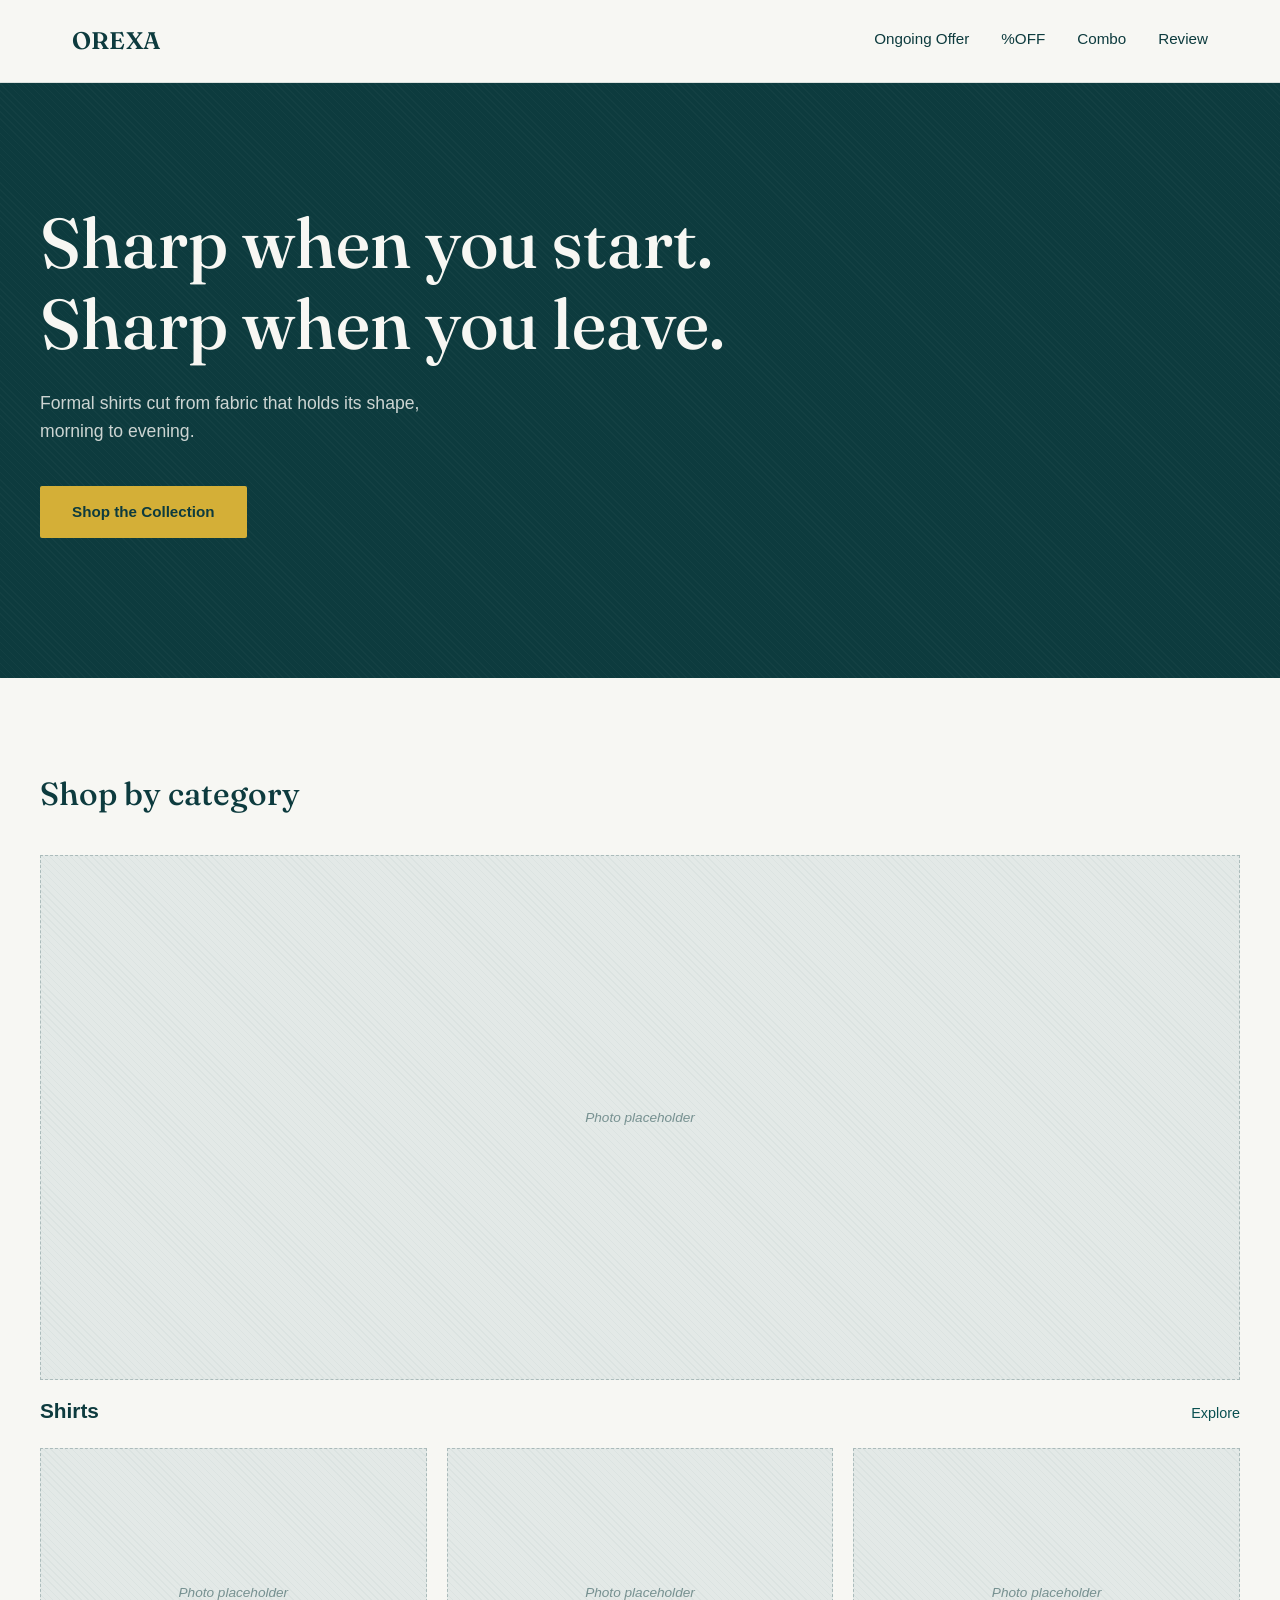
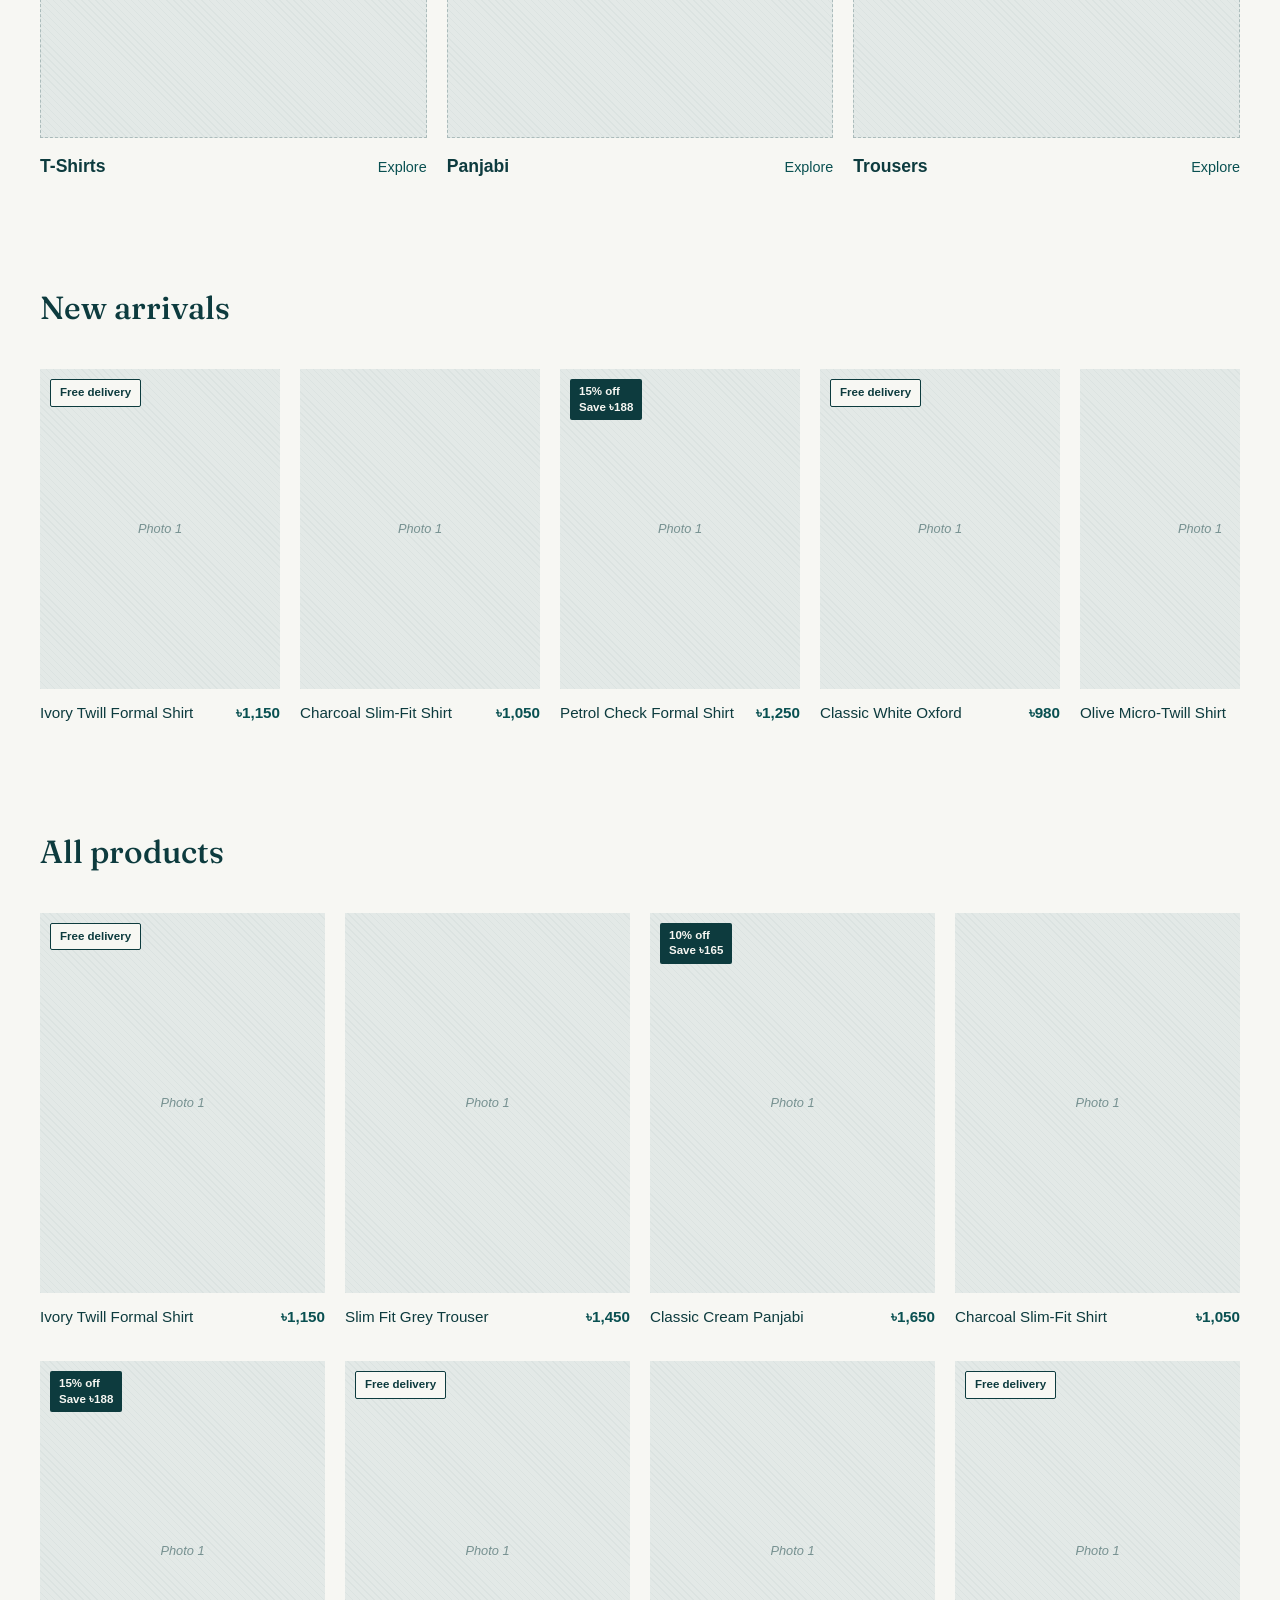
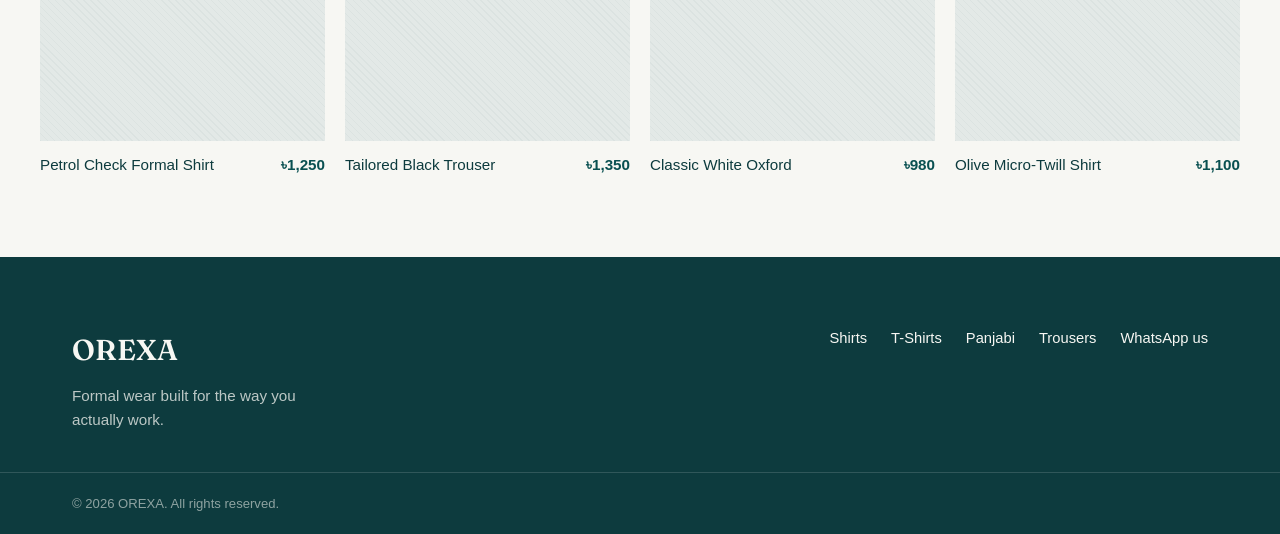
==== index.html @ 0bfaf13d "add offers page and link product cards" ====
<!DOCTYPE html>
<html lang="en">
<head>
  <meta charset="UTF-8" />
  <meta name="viewport" content="width=device-width, initial-scale=1.0" />
  <title>OREXA — Formal Wear</title>

  <!-- Fonts: Fraunces for headlines, Satoshi for everything else -->
  <link rel="preconnect" href="https://fonts.googleapis.com" />
  <link rel="preconnect" href="https://fonts.gstatic.com" crossorigin />
  <link
    href="https://fonts.googleapis.com/css2?family=Fraunces:ital,wght@0,400;0,500;0,600;1,400&display=swap"
    rel="stylesheet"
  />
  <link
    href="https://api.fontshare.com/v2/css?f[]=satoshi@400,500,700&display=swap"
    rel="stylesheet"
  />

  <link rel="stylesheet" href="style.css" />
</head>
<body>

  <header class="site-header">
    <div class="header-inner">
      <a href="/" class="logo">OREXA</a>
      <nav class="main-nav">
        <a href="offers.html">Ongoing Offer</a>
        <a href="#">%OFF</a>
        <a href="#">Combo</a>
        <a href="#">Review</a>
      </nav>
    </div>
  </header>

  <section class="hero">
    <div class="hero-inner">
      <h1>Sharp when you start.<br />Sharp when you leave.</h1>
      <p class="hero-sub">
        Formal shirts cut from fabric that holds its shape, morning to evening.
      </p>
      <a href="#" class="btn-primary">Shop the Collection</a>
    </div>
  </section>

  <section class="categories">
    <div class="categories-inner">
      <h2>Shop by category</h2>

      <a href="#" class="category-feature">
        <div class="category-feature__image">Photo placeholder</div>
        <div class="category-card__info">
          <span class="category-card__name">Shirts</span>
          <span class="category-card__cta">Explore</span>
        </div>
      </a>

      <div class="category-grid">
        <a href="#" class="category-card">
          <div class="category-card__image">Photo placeholder</div>
          <div class="category-card__info">
            <span class="category-card__name">T-Shirts</span>
            <span class="category-card__cta">Explore</span>
          </div>
        </a>

        <a href="#" class="category-card">
          <div class="category-card__image">Photo placeholder</div>
          <div class="category-card__info">
            <span class="category-card__name">Panjabi</span>
            <span class="category-card__cta">Explore</span>
          </div>
        </a>

        <a href="#" class="category-card">
          <div class="category-card__image">Photo placeholder</div>
          <div class="category-card__info">
            <span class="category-card__name">Trousers</span>
            <span class="category-card__cta">Explore</span>
          </div>
        </a>
      </div>
    </div>
  </section>

  <section class="new-arrivals">
    <div class="new-arrivals-inner">
      <h2>New arrivals</h2>

      <div class="new-arrivals__row">
        <a href="product.html" class="product-card">
          <div class="product-card__image-wrap">
            <div class="product-card__image product-card__image--1">Photo 1</div>
            <div class="product-card__image product-card__image--2">Photo 2</div>
            <span class="badge badge--delivery">Free delivery</span>
          </div>
          <div class="product-card__info">
            <span class="product-card__name">Ivory Twill Formal Shirt</span>
            <span class="product-card__price">৳1,150</span>
          </div>
        </a>

        <a href="#" class="product-card">
          <div class="product-card__image-wrap">
            <div class="product-card__image product-card__image--1">Photo 1</div>
            <div class="product-card__image product-card__image--2">Photo 2</div>
          </div>
          <div class="product-card__info">
            <span class="product-card__name">Charcoal Slim-Fit Shirt</span>
            <span class="product-card__price">৳1,050</span>
          </div>
        </a>

        <a href="#" class="product-card">
          <div class="product-card__image-wrap">
            <div class="product-card__image product-card__image--1">Photo 1</div>
            <div class="product-card__image product-card__image--2">Photo 2</div>
            <span class="badge badge--off">15% off<br>Save ৳188</span>
          </div>
          <div class="product-card__info">
            <span class="product-card__name">Petrol Check Formal Shirt</span>
            <span class="product-card__price">৳1,250</span>
          </div>
        </a>

        <a href="#" class="product-card">
          <div class="product-card__image-wrap">
            <div class="product-card__image product-card__image--1">Photo 1</div>
            <div class="product-card__image product-card__image--2">Photo 2</div>
            <span class="badge badge--delivery">Free delivery</span>
          </div>
          <div class="product-card__info">
            <span class="product-card__name">Classic White Oxford</span>
            <span class="product-card__price">৳980</span>
          </div>
        </a>

        <a href="#" class="product-card">
          <div class="product-card__image-wrap">
            <div class="product-card__image product-card__image--1">Photo 1</div>
            <div class="product-card__image product-card__image--2">Photo 2</div>
          </div>
          <div class="product-card__info">
            <span class="product-card__name">Olive Micro-Twill Shirt</span>
            <span class="product-card__price">৳1,100</span>
          </div>
        </a>
      </div>
    </div>
  </section>

  <section class="all-products">
    <div class="all-products-inner">
      <h2>All products</h2>

      <div class="all-products__grid">
        <a href="product.html" class="product-card">
          <div class="product-card__image-wrap">
            <div class="product-card__image product-card__image--1">Photo 1</div>
            <div class="product-card__image product-card__image--2">Photo 2</div>
            <span class="badge badge--delivery">Free delivery</span>
          </div>
          <div class="product-card__info">
            <span class="product-card__name">Ivory Twill Formal Shirt</span>
            <span class="product-card__price">৳1,150</span>
          </div>
        </a>

        <a href="#" class="product-card">
          <div class="product-card__image-wrap">
            <div class="product-card__image product-card__image--1">Photo 1</div>
            <div class="product-card__image product-card__image--2">Photo 2</div>
          </div>
          <div class="product-card__info">
            <span class="product-card__name">Slim Fit Grey Trouser</span>
            <span class="product-card__price">৳1,450</span>
          </div>
        </a>

        <a href="#" class="product-card">
          <div class="product-card__image-wrap">
            <div class="product-card__image product-card__image--1">Photo 1</div>
            <div class="product-card__image product-card__image--2">Photo 2</div>
            <span class="badge badge--off">10% off<br>Save ৳165</span>
          </div>
          <div class="product-card__info">
            <span class="product-card__name">Classic Cream Panjabi</span>
            <span class="product-card__price">৳1,650</span>
          </div>
        </a>

        <a href="#" class="product-card">
          <div class="product-card__image-wrap">
            <div class="product-card__image product-card__image--1">Photo 1</div>
            <div class="product-card__image product-card__image--2">Photo 2</div>
          </div>
          <div class="product-card__info">
            <span class="product-card__name">Charcoal Slim-Fit Shirt</span>
            <span class="product-card__price">৳1,050</span>
          </div>
        </a>

        <a href="#" class="product-card">
          <div class="product-card__image-wrap">
            <div class="product-card__image product-card__image--1">Photo 1</div>
            <div class="product-card__image product-card__image--2">Photo 2</div>
            <span class="badge badge--off">15% off<br>Save ৳188</span>
          </div>
          <div class="product-card__info">
            <span class="product-card__name">Petrol Check Formal Shirt</span>
            <span class="product-card__price">৳1,250</span>
          </div>
        </a>

        <a href="#" class="product-card">
          <div class="product-card__image-wrap">
            <div class="product-card__image product-card__image--1">Photo 1</div>
            <div class="product-card__image product-card__image--2">Photo 2</div>
            <span class="badge badge--delivery">Free delivery</span>
          </div>
          <div class="product-card__info">
            <span class="product-card__name">Tailored Black Trouser</span>
            <span class="product-card__price">৳1,350</span>
          </div>
        </a>

        <a href="#" class="product-card">
          <div class="product-card__image-wrap">
            <div class="product-card__image product-card__image--1">Photo 1</div>
            <div class="product-card__image product-card__image--2">Photo 2</div>
          </div>
          <div class="product-card__info">
            <span class="product-card__name">Classic White Oxford</span>
            <span class="product-card__price">৳980</span>
          </div>
        </a>

        <a href="#" class="product-card">
          <div class="product-card__image-wrap">
            <div class="product-card__image product-card__image--1">Photo 1</div>
            <div class="product-card__image product-card__image--2">Photo 2</div>
            <span class="badge badge--delivery">Free delivery</span>
          </div>
          <div class="product-card__info">
            <span class="product-card__name">Olive Micro-Twill Shirt</span>
            <span class="product-card__price">৳1,100</span>
          </div>
        </a>
      </div>
    </div>
  </section>

  <footer class="site-footer">
    <div class="site-footer-inner">
      <div class="footer-brand">
        <span class="footer-logo">OREXA</span>
        <p class="footer-tagline">Formal wear built for the way you actually work.</p>
      </div>

      <nav class="footer-links">
        <a href="#">Shirts</a>
        <a href="#">T-Shirts</a>
        <a href="#">Panjabi</a>
        <a href="#">Trousers</a>
        <a href="https://wa.me/8801XXXXXXXXX" target="_blank" rel="noopener">WhatsApp us</a>
      </nav>
    </div>

    <div class="footer-bottom">
      <p>&copy; 2026 OREXA. All rights reserved.</p>
    </div>
  </footer>

</body>
</html>
---- style.css ----
/* ---------- Setup ---------- */
* {
  margin: 0;
  padding: 0;
  box-sizing: border-box;
}

:root {
  --petrol: #0D3B3E;       /* main brand color: text, header, structure */
  --active-green: #095051; /* hover / active state for buttons + links */
  --off-white: #F7F7F3;    /* main background */
  --gold: #D4AF37;         /* primary call-to-action color, used sparingly */
}

body {
  font-family: 'Satoshi', -apple-system, 'Segoe UI', Roboto, sans-serif;
  background: var(--off-white);
  color: var(--petrol);
  line-height: 1.6;
  -webkit-font-smoothing: antialiased;
}

a {
  text-decoration: none;
  color: inherit;
}

/* ---------- Header ---------- */
.site-header {
  border-bottom: 1px solid rgba(13, 59, 62, 0.12);
}

.header-inner {
  max-width: 1200px;
  margin: 0 auto;
  display: flex;
  align-items: center;
  justify-content: space-between;
  padding: 22px 32px;
}

.logo {
  font-family: 'Fraunces', Georgia, serif;
  font-size: 1.5rem;
  font-weight: 600;
  letter-spacing: 0.01em;
}

.main-nav {
  display: flex;
  gap: 32px;
}

.main-nav a {
  position: relative;
  font-size: 0.95rem;
  font-weight: 500;
  padding-bottom: 4px;
}

/* thin gold underline that grows in on hover, instead of a color-only change */
.main-nav a::after {
  content: '';
  position: absolute;
  left: 0;
  bottom: 0;
  width: 100%;
  height: 1px;
  background: var(--gold);
  transform: scaleX(0);
  transform-origin: left;
  transition: transform 0.25s ease;
}

.main-nav a:hover::after {
  transform: scaleX(1);
}

/* ---------- Hero ---------- */
.hero {
  position: relative;
  background-color: var(--petrol);
  /* subtle diagonal micro-texture, echoes the "micro twill" fabric weave */
  background-image: repeating-linear-gradient(
    45deg,
    rgba(255, 255, 255, 0.025) 0px,
    rgba(255, 255, 255, 0.025) 1px,
    transparent 1px,
    transparent 5px
  );
  color: var(--off-white);
  padding: 120px 32px 140px;
}

.hero-inner {
  max-width: 1200px;
  margin: 0 auto;
}

.hero h1 {
  font-family: 'Fraunces', Georgia, serif;
  font-weight: 500;
  font-size: clamp(2.5rem, 5.5vw, 4.5rem);
  line-height: 1.15;
  max-width: 16ch;
  margin-bottom: 24px;
}

.hero-sub {
  font-size: 1.1rem;
  max-width: 42ch;
  color: rgba(247, 247, 243, 0.82);
  margin-bottom: 40px;
}

.btn-primary {
  display: inline-block;
  background: var(--gold);
  color: var(--petrol);
  padding: 14px 32px;
  border-radius: 2px;
  font-weight: 600;
  font-size: 0.95rem;
  transition: background 0.2s ease, color 0.2s ease;
}

/* client spec: active/click state turns Active Green */
.btn-primary:hover,
.btn-primary:active {
  background: var(--active-green);
  color: var(--off-white);
}

/* ---------- Categories ---------- */
.categories {
  padding: 90px 32px;
}

.categories-inner {
  max-width: 1200px;
  margin: 0 auto;
}

.categories h2 {
  font-family: 'Fraunces', Georgia, serif;
  font-weight: 500;
  font-size: 2rem;
  margin-bottom: 36px;
}

.category-feature {
  display: block;
  color: var(--petrol);
  margin-bottom: 20px;
}

.category-feature__image {
  aspect-ratio: 16 / 7;
  background-color: #E3E9E7;
  background-image: repeating-linear-gradient(
    45deg,
    rgba(13, 59, 62, 0.035) 0px,
    rgba(13, 59, 62, 0.035) 1px,
    transparent 1px,
    transparent 5px
  );
  border: 1px dashed rgba(13, 59, 62, 0.25);
  display: flex;
  align-items: center;
  justify-content: center;
  color: rgba(13, 59, 62, 0.5);
  font-size: 0.85rem;
  font-style: italic;
  margin-bottom: 14px;
}

.category-grid {
  display: grid;
  grid-template-columns: repeat(3, 1fr);
  gap: 20px;
}

.category-card {
  display: block;
  color: var(--petrol);
}

.category-card__image {
  aspect-ratio: 4 / 3;
  background-color: #E3E9E7;
  background-image: repeating-linear-gradient(
    45deg,
    rgba(13, 59, 62, 0.035) 0px,
    rgba(13, 59, 62, 0.035) 1px,
    transparent 1px,
    transparent 5px
  );
  border: 1px dashed rgba(13, 59, 62, 0.25);
  display: flex;
  align-items: center;
  justify-content: center;
  color: rgba(13, 59, 62, 0.5);
  font-size: 0.85rem;
  font-style: italic;
  margin-bottom: 14px;
}

.category-card__info {
  display: flex;
  align-items: baseline;
  justify-content: space-between;
  gap: 12px;
}

.category-card__name {
  font-size: 1.1rem;
  font-weight: 600;
}

.category-feature .category-card__name {
  font-size: 1.3rem;
}

.category-card__cta {
  position: relative;
  font-size: 0.9rem;
  color: var(--active-green);
  padding-bottom: 3px;
  white-space: nowrap;
}

.category-card__cta::after {
  content: '';
  position: absolute;
  left: 0;
  bottom: 0;
  width: 100%;
  height: 1px;
  background: var(--gold);
  transform: scaleX(0);
  transform-origin: left;
  transition: transform 0.25s ease;
}

.category-card:hover .category-card__cta::after,
.category-feature:hover .category-card__cta::after {
  transform: scaleX(1);
}

/* ---------- Product cards (shared by New Arrivals + All Products) ---------- */
.product-card {
  display: block;
  color: var(--petrol);
}

.product-card__image-wrap {
  position: relative;
  aspect-ratio: 3 / 4;
  overflow: hidden;
  margin-bottom: 12px;
}

.product-card__image {
  position: absolute;
  inset: 0;
  background-color: #E3E9E7;
  background-image: repeating-linear-gradient(
    45deg,
    rgba(13, 59, 62, 0.035) 0px,
    rgba(13, 59, 62, 0.035) 1px,
    transparent 1px,
    transparent 5px
  );
  display: flex;
  align-items: center;
  justify-content: center;
  color: rgba(13, 59, 62, 0.5);
  font-size: 0.8rem;
  font-style: italic;
  transition: opacity 0.35s ease, transform 0.35s ease;
}

/* 2nd image starts invisible; swaps in on hover along with a slight zoom */
.product-card__image--2 {
  opacity: 0;
}

.product-card:hover .product-card__image--1 {
  opacity: 0;
}

.product-card:hover .product-card__image--2 {
  opacity: 1;
}

.product-card:hover .product-card__image {
  transform: scale(1.04);
}

.badge {
  position: absolute;
  top: 10px;
  left: 10px;
  z-index: 2;
  font-size: 0.72rem;
  font-weight: 600;
  line-height: 1.35;
  padding: 5px 9px;
  border-radius: 2px;
}

/* free delivery: quiet outline, not gold — gold stays reserved for the main CTA */
.badge--delivery {
  background: var(--off-white);
  border: 1px solid var(--petrol);
  color: var(--petrol);
}

.badge--off {
  background: var(--petrol);
  color: var(--off-white);
}

.product-card__info {
  display: flex;
  align-items: baseline;
  justify-content: space-between;
  gap: 10px;
}

.product-card__name {
  font-size: 0.95rem;
  font-weight: 500;
}

.product-card__price {
  font-size: 0.95rem;
  font-weight: 600;
  color: var(--active-green);
  white-space: nowrap;
}

/* ---------- New Arrivals + All Products ---------- */
.new-arrivals,
.all-products {
  padding: 10px 32px 80px;
}

.new-arrivals-inner,
.all-products-inner {
  max-width: 1200px;
  margin: 0 auto;
}

.new-arrivals h2,
.all-products h2 {
  font-family: 'Fraunces', Georgia, serif;
  font-weight: 500;
  font-size: 2rem;
  margin-bottom: 36px;
}

/* "shown in one line": a horizontally-scrolling row instead of wrapping */
.new-arrivals__row {
  display: flex;
  gap: 20px;
  overflow-x: auto;
  scroll-snap-type: x mandatory;
  padding-bottom: 10px;
}

.new-arrivals__row .product-card {
  flex: 0 0 240px;
  scroll-snap-align: start;
}

.all-products__grid {
  display: grid;
  grid-template-columns: repeat(4, 1fr);
  gap: 32px 20px;
}

/* ---------- Footer ---------- */
.site-footer {
  background: var(--petrol);
  color: var(--off-white);
}

.site-footer-inner {
  max-width: 1200px;
  margin: 0 auto;
  padding: 70px 32px 40px;
  display: flex;
  flex-wrap: wrap;
  justify-content: space-between;
  align-items: flex-start;
  gap: 32px;
}

.footer-logo {
  font-family: 'Fraunces', Georgia, serif;
  font-size: 1.8rem;
  font-weight: 600;
  letter-spacing: 0.01em;
}

.footer-tagline {
  margin-top: 10px;
  max-width: 32ch;
  font-size: 0.95rem;
  color: rgba(247, 247, 243, 0.75);
}

.footer-links {
  display: flex;
  flex-wrap: wrap;
  gap: 24px;
}

.footer-links a {
  position: relative;
  font-size: 0.92rem;
  padding-bottom: 4px;
}

.footer-links a::after {
  content: '';
  position: absolute;
  left: 0;
  bottom: 0;
  width: 100%;
  height: 1px;
  background: var(--gold);
  transform: scaleX(0);
  transform-origin: left;
  transition: transform 0.25s ease;
}

.footer-links a:hover::after {
  transform: scaleX(1);
}

.footer-bottom {
  border-top: 1px solid rgba(247, 247, 243, 0.15);
}

.footer-bottom p {
  max-width: 1200px;
  margin: 0 auto;
  padding: 20px 32px;
  font-size: 0.82rem;
  color: rgba(247, 247, 243, 0.55);
}

/* ---------- Product page ---------- */
.product-page {
  padding: 40px 32px 100px;
}

.product-page-inner {
  max-width: 1200px;
  margin: 0 auto;
}

.back-link {
  display: inline-block;
  margin-bottom: 28px;
  font-size: 0.9rem;
  color: var(--active-green);
}

.product-layout {
  display: grid;
  grid-template-columns: 1.1fr 1fr;
  gap: 56px;
  align-items: start;
}

.product-gallery {
  position: sticky;
  top: 24px;
}

/* Gallery */
.product-gallery__main {
  position: relative;
  aspect-ratio: 3 / 4;
  overflow: hidden;
}

.product-gallery__image {
  position: absolute;
  inset: 0;
  background-color: #E3E9E7;
  background-image: repeating-linear-gradient(
    45deg,
    rgba(13, 59, 62, 0.035) 0px,
    rgba(13, 59, 62, 0.035) 1px,
    transparent 1px,
    transparent 5px
  );
  display: flex;
  align-items: center;
  justify-content: center;
  color: rgba(13, 59, 62, 0.5);
  font-style: italic;
  font-size: 0.85rem;
  opacity: 0;
  transition: opacity 0.3s ease;
}

.product-gallery__image.active {
  opacity: 1;
}

.product-gallery__thumbs {
  display: flex;
  gap: 10px;
  margin-top: 14px;
}

.thumb {
  width: 56px;
  height: 56px;
  border: 1px solid rgba(13, 59, 62, 0.25);
  background: #E3E9E7;
  color: var(--petrol);
  font-family: 'Satoshi', sans-serif;
  cursor: pointer;
  transition: border-color 0.2s ease;
}

.thumb.active {
  border-color: var(--petrol);
  border-width: 2px;
}

/* Info column */
.product-info h1 {
  font-family: 'Fraunces', Georgia, serif;
  font-weight: 500;
  font-size: 2rem;
  margin-bottom: 10px;
}

.product-info__price {
  font-size: 1.3rem;
  font-weight: 600;
  color: var(--active-green);
  margin-bottom: 20px;
}

.product-info__desc {
  max-width: 50ch;
  margin-bottom: 28px;
  color: rgba(13, 59, 62, 0.85);
}

.size-selector {
  margin-bottom: 24px;
}

.size-selector__label {
  display: block;
  font-size: 0.9rem;
  font-weight: 600;
  margin-bottom: 10px;
}

.size-selector__options {
  display: flex;
  gap: 8px;
}

.size-option {
  width: 44px;
  height: 44px;
  border: 1px solid rgba(13, 59, 62, 0.3);
  background: transparent;
  color: var(--petrol);
  font-family: 'Satoshi', sans-serif;
  font-weight: 500;
  cursor: pointer;
  border-radius: 2px;
  transition: background 0.2s ease, color 0.2s ease;
}

.size-option.active {
  background: var(--petrol);
  border-color: var(--petrol);
  color: var(--off-white);
}

.btn-whatsapp {
  display: block;
  width: 100%;
  text-align: center;
  margin-bottom: 44px;
  border: none;
  cursor: pointer;
}

.size-chart,
.product-features {
  margin-bottom: 36px;
}

.size-chart h2 {
  font-family: 'Fraunces', Georgia, serif;
  font-weight: 500;
  font-size: 1.2rem;
  margin-bottom: 16px;
}

.product-features {
  border-top: 1px solid rgba(13, 59, 62, 0.12);
  padding-top: 20px;
}

.product-features summary {
  font-family: 'Fraunces', Georgia, serif;
  font-weight: 500;
  font-size: 1.2rem;
  cursor: pointer;
  list-style: none;
  display: flex;
  align-items: center;
  justify-content: space-between;
}

/* hide the default browser-drawn triangle marker */
.product-features summary::-webkit-details-marker {
  display: none;
}

/* our own +/- indicator instead, swaps based on the open/closed state */
.product-features summary::after {
  content: '+';
  font-size: 1.3rem;
  font-weight: 400;
  color: var(--active-green);
}

.product-features[open] summary::after {
  content: '\2212';
}

.product-features ul {
  list-style: none;
  margin-top: 16px;
}

/* ---------- Offers page ---------- */
.offers-page {
  padding: 50px 32px 100px;
}

.offers-page-inner {
  max-width: 760px;
  margin: 0 auto;
}

.offers-page h1 {
  font-family: 'Fraunces', Georgia, serif;
  font-weight: 500;
  font-size: 2.2rem;
  margin-top: 24px;
  margin-bottom: 12px;
}

.offers-page__intro {
  color: rgba(13, 59, 62, 0.75);
  margin-bottom: 48px;
  max-width: 60ch;
}

.offer-card {
  padding: 36px 0;
  border-top: 1px solid rgba(13, 59, 62, 0.15);
}

.offer-card:last-child {
  border-bottom: 1px solid rgba(13, 59, 62, 0.15);
}

.offer-card h2 {
  font-family: 'Fraunces', Georgia, serif;
  font-weight: 500;
  font-size: 1.4rem;
  margin-bottom: 6px;
}

.offer-card__tag {
  color: var(--active-green);
  font-weight: 600;
  font-size: 0.9rem;
  margin-bottom: 14px;
}

.offer-card > p:not(.offer-card__tag) {
  max-width: 60ch;
  margin-bottom: 20px;
  color: rgba(13, 59, 62, 0.85);
}

.offer-card__terms-label {
  display: block;
  font-weight: 600;
  font-size: 0.85rem;
  margin-bottom: 10px;
}

.offer-card__terms ul {
  list-style: none;
}

.offer-card__terms li {
  position: relative;
  padding-left: 16px;
  margin-bottom: 8px;
  font-size: 0.88rem;
  color: rgba(13, 59, 62, 0.7);
}

.offer-card__terms li::before {
  content: '';
  position: absolute;
  left: 0;
  top: 0.55em;
  width: 5px;
  height: 5px;
  border-radius: 50%;
  background: var(--gold);
}

.size-chart table {
  width: 100%;
  border-collapse: collapse;
  font-size: 0.9rem;
}

.size-chart th,
.size-chart td {
  text-align: left;
  padding: 8px 10px;
  border-bottom: 1px solid rgba(13, 59, 62, 0.12);
}

.size-chart__note {
  margin-top: 10px;
  font-size: 0.8rem;
  color: rgba(13, 59, 62, 0.6);
}

.product-features ul {
  list-style: none;
  display: flex;
  flex-direction: column;
  gap: 12px;
}

.product-features li {
  position: relative;
  padding-left: 18px;
  font-size: 0.92rem;
  color: rgba(13, 59, 62, 0.9);
}

.product-features li::before {
  content: '';
  position: absolute;
  left: 0;
  top: 0.55em;
  width: 6px;
  height: 6px;
  border-radius: 50%;
  background: var(--active-green);
}

/* ---------- Mobile ---------- */
@media (max-width: 640px) {
  .header-inner {
    flex-direction: column;
    align-items: flex-start;
    gap: 16px;
    padding: 20px 24px;
  }

  .main-nav {
    gap: 18px;
    flex-wrap: wrap;
  }

  .hero {
    padding: 70px 24px 90px;
  }

  .category-grid {
    grid-template-columns: 1fr;
  }

  .category-feature__image {
    aspect-ratio: 4 / 3;
  }

  .all-products__grid {
    grid-template-columns: repeat(2, 1fr);
  }

  .new-arrivals,
  .all-products {
    padding-left: 24px;
    padding-right: 24px;
  }

  .site-footer-inner {
    flex-direction: column;
    padding: 50px 24px 30px;
  }

  .footer-bottom p {
    padding: 16px 24px;
  }

  .product-layout {
    grid-template-columns: 1fr;
    gap: 32px;
  }

  .product-gallery {
    position: static;
  }
}

/* respect users who've asked for less motion */
@media (prefers-reduced-motion: reduce) {
  * {
    transition: none !important;
  }
}
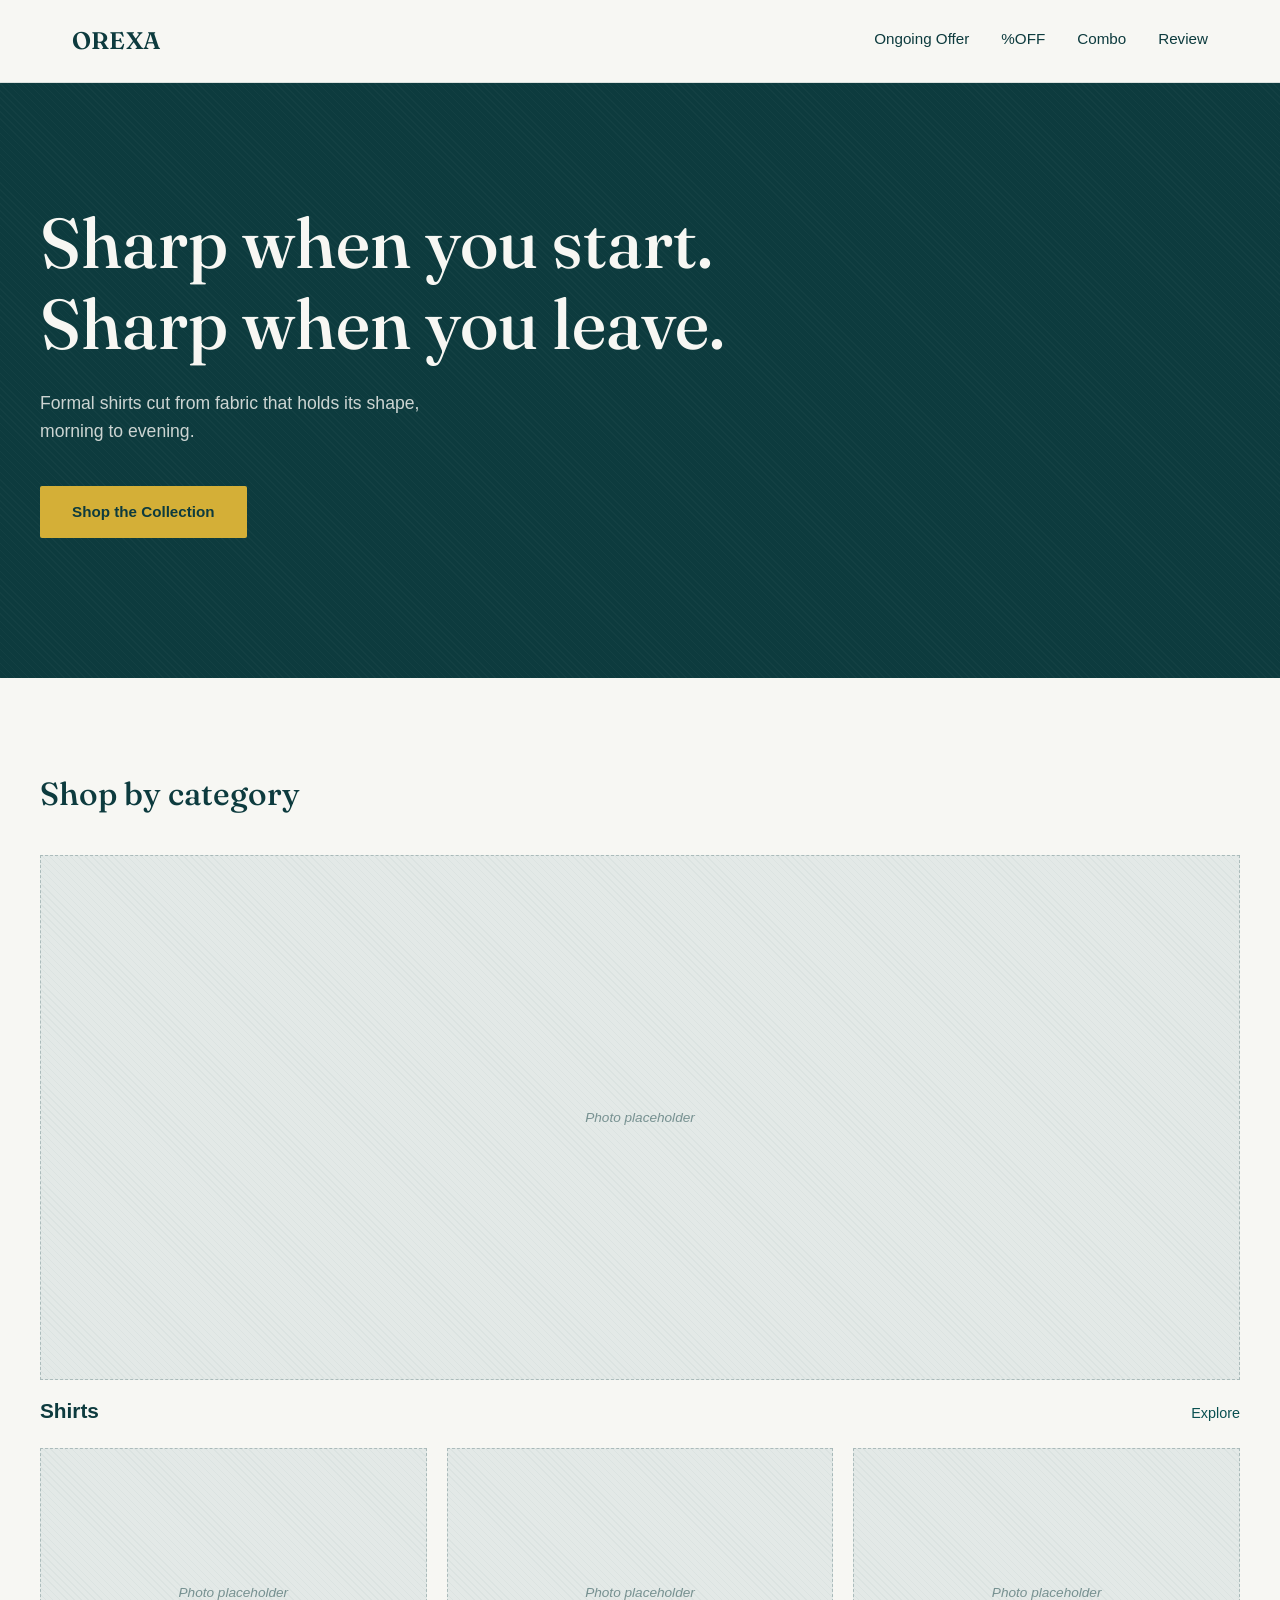
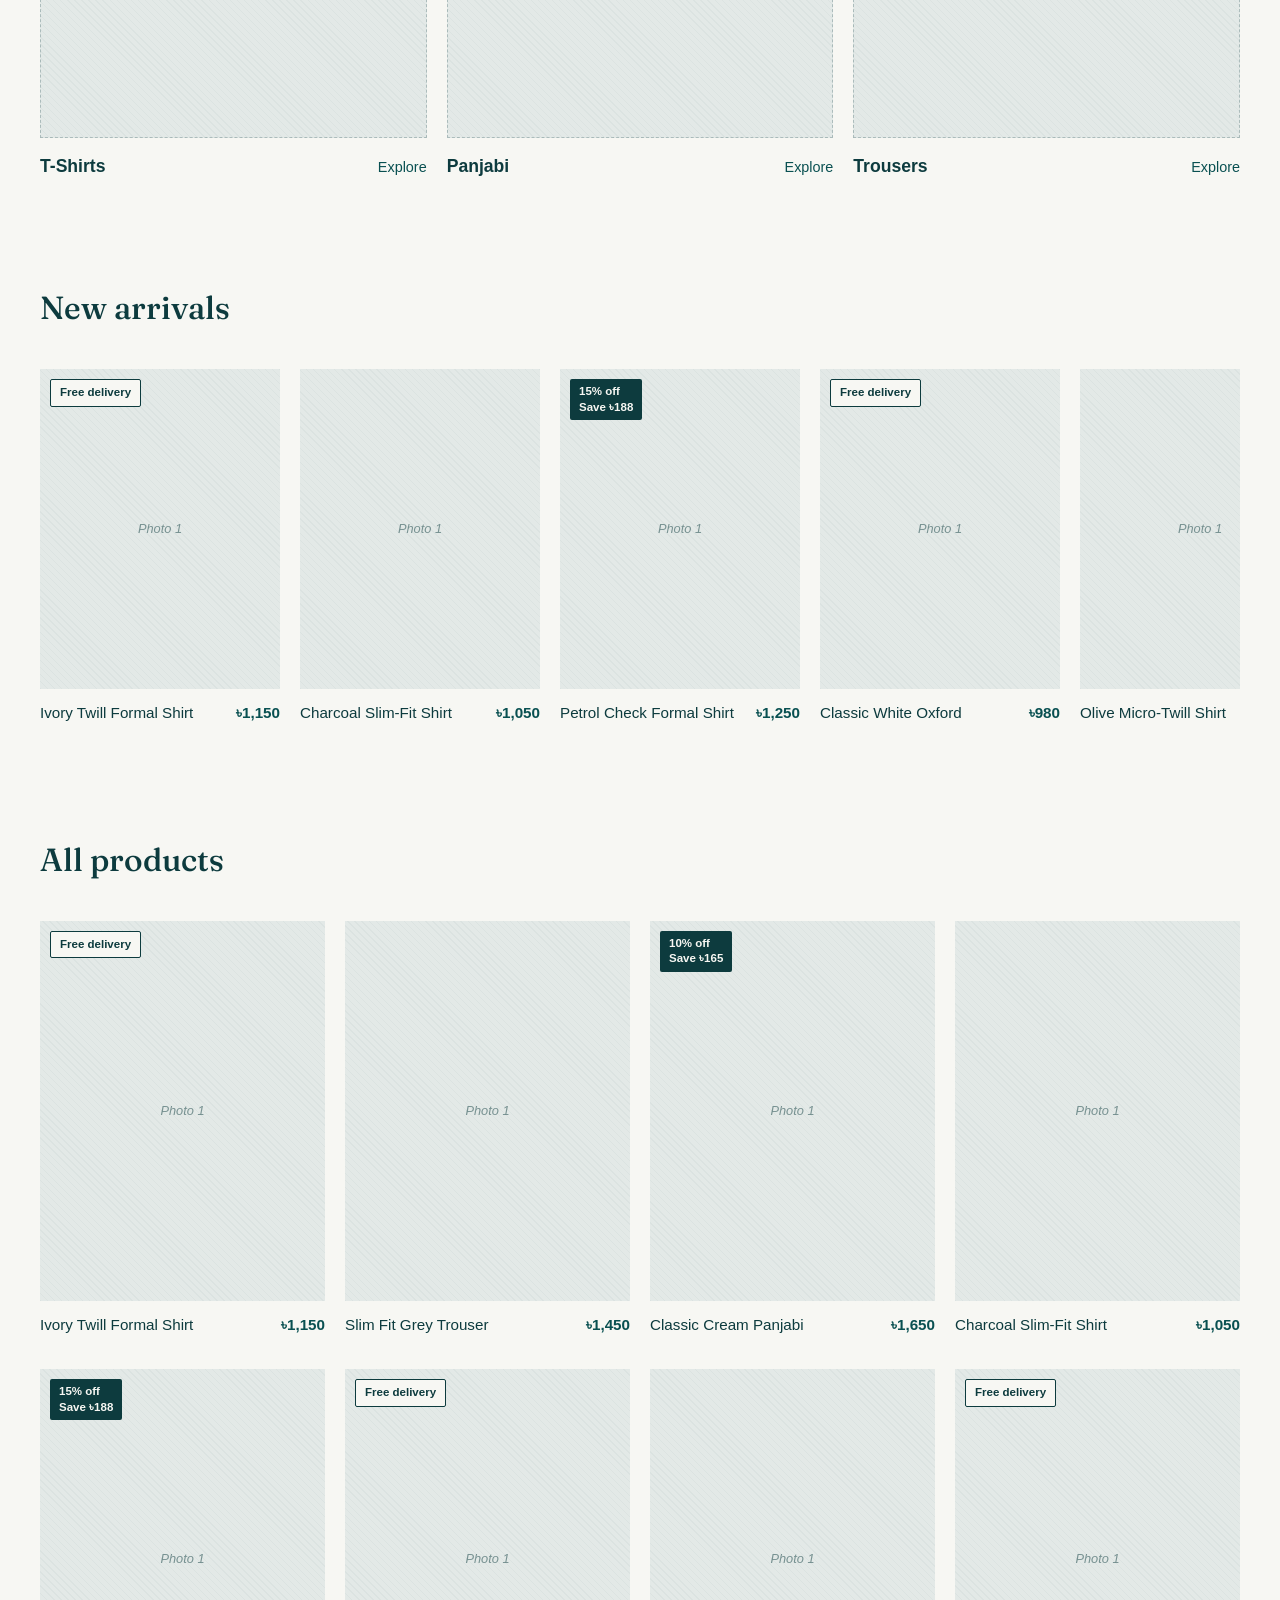
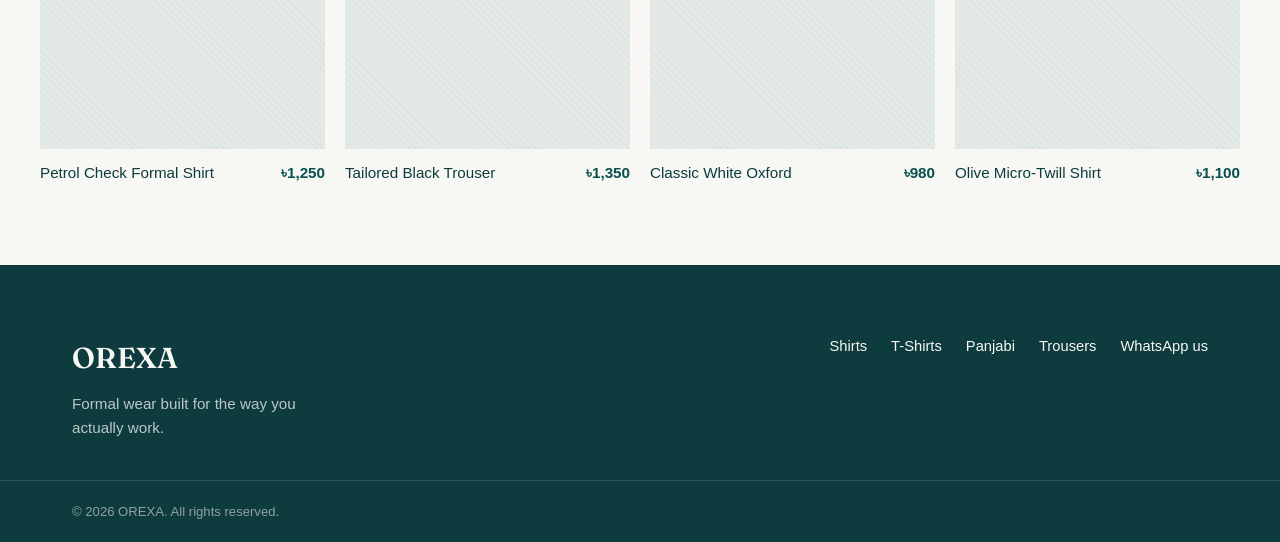
==== commit 8eab0b57: "add discounts and combo pages, wire up all nav links" ====
--- a/index.html
+++ b/index.html
@@ -26,9 +26,9 @@
       <a href="/" class="logo">OREXA</a>
       <nav class="main-nav">
         <a href="offers.html">Ongoing Offer</a>
-        <a href="#">%OFF</a>
-        <a href="#">Combo</a>
-        <a href="#">Review</a>
+        <a href="discounts.html">%OFF</a>
+        <a href="combo.html">Combo</a>
+        <a href="reviews.html">Review</a>
       </nav>
     </div>
   </header>
--- a/style.css
+++ b/style.css
@@ -366,7 +366,27 @@
   gap: 20px;
   overflow-x: auto;
   scroll-snap-type: x mandatory;
-  padding-bottom: 10px;
+  padding-bottom: 18px;
+  scrollbar-width: thin; /* Firefox */
+  scrollbar-color: rgba(13, 59, 62, 0.3) transparent; /* Firefox */
+}
+
+/* Chrome / Edge / Safari: fixed-size scrollbar, only the colour changes on hover */
+.new-arrivals__row::-webkit-scrollbar {
+  height: 4px;
+}
+
+.new-arrivals__row::-webkit-scrollbar-track {
+  background: transparent;
+}
+
+.new-arrivals__row::-webkit-scrollbar-thumb {
+  background: rgba(13, 59, 62, 0.25);
+  border-radius: 2px;
+}
+
+.new-arrivals__row::-webkit-scrollbar-thumb:hover {
+  background: rgba(13, 59, 62, 0.45);
 }
 
 .new-arrivals__row .product-card {
@@ -378,6 +398,120 @@
   display: grid;
   grid-template-columns: repeat(4, 1fr);
   gap: 32px 20px;
+}
+
+.all-products h1 {
+  font-family: 'Fraunces', Georgia, serif;
+  font-weight: 500;
+  font-size: 2.2rem;
+  margin-top: 24px;
+  margin-bottom: 28px;
+}
+
+/* ---------- Combo page ---------- */
+.combo-page {
+  padding: 50px 32px 100px;
+}
+
+.combo-page-inner {
+  max-width: 900px;
+  margin: 0 auto;
+}
+
+.combo-page h1 {
+  font-family: 'Fraunces', Georgia, serif;
+  font-weight: 500;
+  font-size: 2.2rem;
+  margin-top: 24px;
+  margin-bottom: 12px;
+}
+
+.combo-page__intro {
+  color: rgba(13, 59, 62, 0.75);
+  margin-bottom: 40px;
+}
+
+.combo-card {
+  display: flex;
+  align-items: center;
+  gap: 32px;
+  padding: 32px 0;
+  border-top: 1px solid rgba(13, 59, 62, 0.15);
+}
+
+.combo-card:last-child {
+  border-bottom: 1px solid rgba(13, 59, 62, 0.15);
+}
+
+.combo-card__images {
+  display: flex;
+  align-items: center;
+  gap: 12px;
+  flex: 0 0 auto;
+}
+
+.combo-card__image {
+  width: 110px;
+  aspect-ratio: 3 / 4;
+  background-color: #E3E9E7;
+  background-image: repeating-linear-gradient(
+    45deg,
+    rgba(13, 59, 62, 0.035) 0px,
+    rgba(13, 59, 62, 0.035) 1px,
+    transparent 1px,
+    transparent 5px
+  );
+  border: 1px dashed rgba(13, 59, 62, 0.25);
+  display: flex;
+  align-items: center;
+  justify-content: center;
+  font-size: 0.7rem;
+  font-style: italic;
+  color: rgba(13, 59, 62, 0.5);
+  text-align: center;
+}
+
+.combo-card__plus {
+  font-family: 'Fraunces', Georgia, serif;
+  font-size: 1.4rem;
+  color: var(--active-green);
+}
+
+.combo-card__info {
+  flex: 1;
+}
+
+.combo-card__items {
+  font-weight: 500;
+  margin-bottom: 10px;
+}
+
+.combo-card__pricing {
+  display: flex;
+  align-items: baseline;
+  gap: 10px;
+  margin-bottom: 8px;
+}
+
+.combo-card__original {
+  text-decoration: line-through;
+  color: rgba(13, 59, 62, 0.45);
+  font-size: 0.9rem;
+}
+
+.combo-card__combo-price {
+  font-weight: 600;
+  font-size: 1.15rem;
+  color: var(--active-green);
+}
+
+.combo-card__savings {
+  display: inline-block;
+  font-size: 0.8rem;
+  color: var(--petrol);
+  background: rgba(212, 175, 55, 0.18);
+  padding: 3px 9px;
+  border-radius: 2px;
 }
 
 /* ---------- Footer ---------- */
@@ -733,6 +867,164 @@
   background: var(--gold);
 }
 
+/* ---------- Reviews page ---------- */
+.reviews-page {
+  padding: 50px 32px 100px;
+}
+
+.reviews-page-inner {
+  max-width: 1200px;
+  margin: 0 auto;
+}
+
+.reviews-page h1 {
+  font-family: 'Fraunces', Georgia, serif;
+  font-weight: 500;
+  font-size: 2.2rem;
+  margin-top: 24px;
+  margin-bottom: 12px;
+}
+
+.reviews-page__intro {
+  color: rgba(13, 59, 62, 0.75);
+  margin-bottom: 40px;
+}
+
+.reviews-grid {
+  display: grid;
+  grid-template-columns: repeat(4, 1fr);
+  gap: 20px;
+}
+
+.review-shot {
+  aspect-ratio: 3 / 4;
+  background-color: #E3E9E7;
+  background-image: repeating-linear-gradient(
+    45deg,
+    rgba(13, 59, 62, 0.035) 0px,
+    rgba(13, 59, 62, 0.035) 1px,
+    transparent 1px,
+    transparent 5px
+  );
+  border: 1px dashed rgba(13, 59, 62, 0.25);
+  display: flex;
+  align-items: center;
+  justify-content: center;
+  color: rgba(13, 59, 62, 0.5);
+  font-size: 0.85rem;
+  font-style: italic;
+  /* when a real <img> goes inside instead of placeholder text,
+     add object-fit: cover; width: 100%; height: 100%; to it
+     so screenshots of any shape fill this box cleanly */
+}
+
+/* ---------- Profile mockup page ---------- */
+.profile-page {
+  padding: 50px 32px 100px;
+}
+
+.profile-page-inner {
+  max-width: 700px;
+  margin: 0 auto;
+}
+
+.mockup-note {
+  background: rgba(212, 175, 55, 0.12);
+  border: 1px dashed rgba(212, 175, 55, 0.55);
+  padding: 14px 18px;
+  font-size: 0.85rem;
+  line-height: 1.5;
+  color: rgba(13, 59, 62, 0.85);
+  margin: 24px 0 36px;
+}
+
+.profile-page h1 {
+  font-family: 'Fraunces', Georgia, serif;
+  font-weight: 500;
+  font-size: 2.2rem;
+  margin-bottom: 6px;
+}
+
+.profile-page__customer {
+  color: rgba(13, 59, 62, 0.6);
+  font-size: 0.95rem;
+  margin-bottom: 32px;
+}
+
+.credit-panel {
+  background: var(--petrol);
+  color: var(--off-white);
+  padding: 48px 40px;
+  margin-bottom: 48px;
+}
+
+.credit-panel__label {
+  display: block;
+  font-size: 0.9rem;
+  color: rgba(247, 247, 243, 0.75);
+  margin-bottom: 8px;
+}
+
+.credit-panel__amount {
+  display: block;
+  font-family: 'Fraunces', Georgia, serif;
+  font-weight: 500;
+  font-size: 3rem;
+  margin-bottom: 20px;
+}
+
+.credit-panel__note {
+  max-width: 50ch;
+  font-size: 0.92rem;
+  color: rgba(247, 247, 243, 0.8);
+  margin-bottom: 24px;
+}
+
+.credit-panel .btn-whatsapp {
+  display: inline-block;
+  width: auto;
+}
+
+.credit-history {
+  margin-bottom: 60px;
+}
+
+.credit-history h2 {
+  font-family: 'Fraunces', Georgia, serif;
+  font-weight: 500;
+  font-size: 1.3rem;
+  margin-bottom: 20px;
+}
+
+.credit-history__list {
+  list-style: none;
+}
+
+.credit-history__list li {
+  display: flex;
+  align-items: baseline;
+  justify-content: space-between;
+  gap: 16px;
+  padding: 14px 0;
+  border-bottom: 1px solid rgba(13, 59, 62, 0.12);
+  font-size: 0.92rem;
+}
+
+.credit-history__date {
+  color: rgba(13, 59, 62, 0.6);
+  flex: 0 0 110px;
+}
+
+.credit-history__desc {
+  flex: 1;
+}
+
+.credit-history__amount {
+  font-weight: 600;
+  color: var(--active-green);
+  white-space: nowrap;
+}
+
 .size-chart table {
   width: 100%;
   border-collapse: collapse;
@@ -830,6 +1122,16 @@
   .product-gallery {
     position: static;
   }
+
+  .reviews-grid {
+    grid-template-columns: repeat(2, 1fr);
+  }
+
+  .combo-card {
+    flex-direction: column;
+    align-items: flex-start;
+    gap: 16px;
+  }
 }
 
 /* respect users who've asked for less motion */
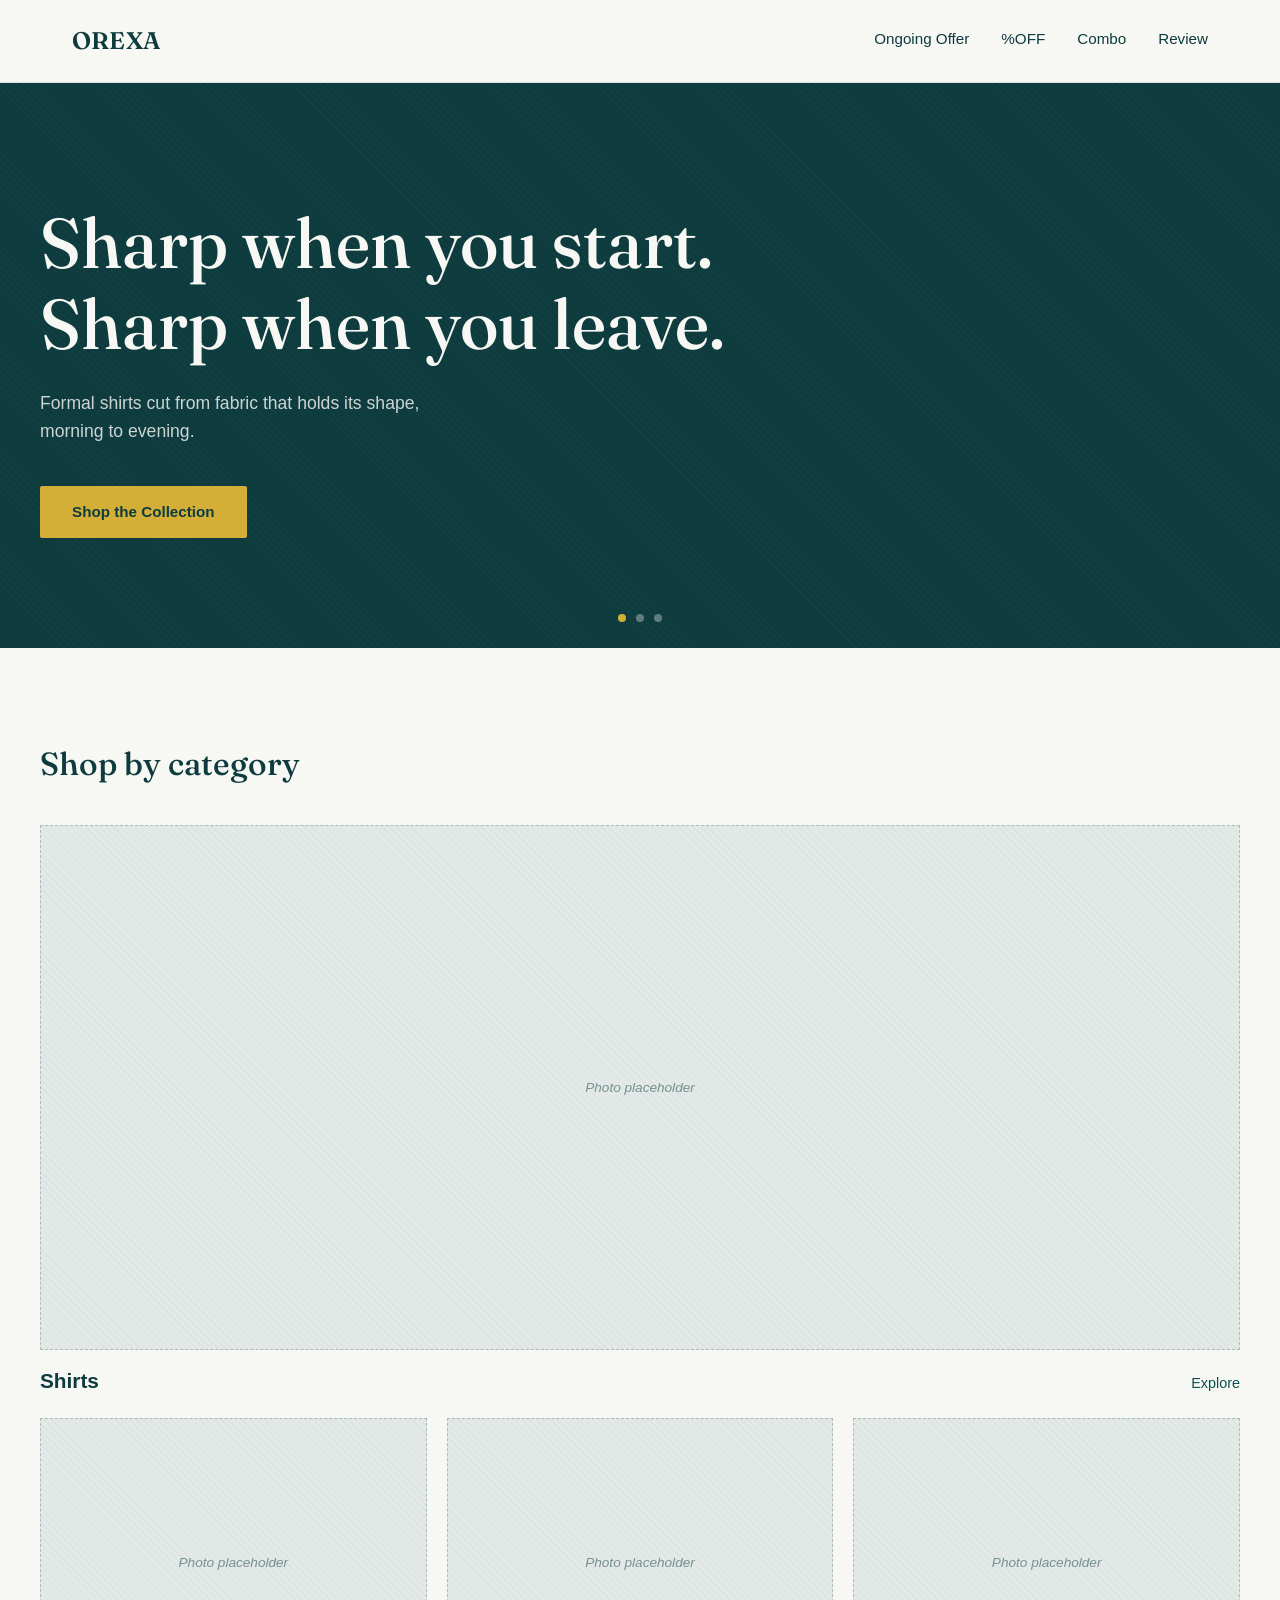
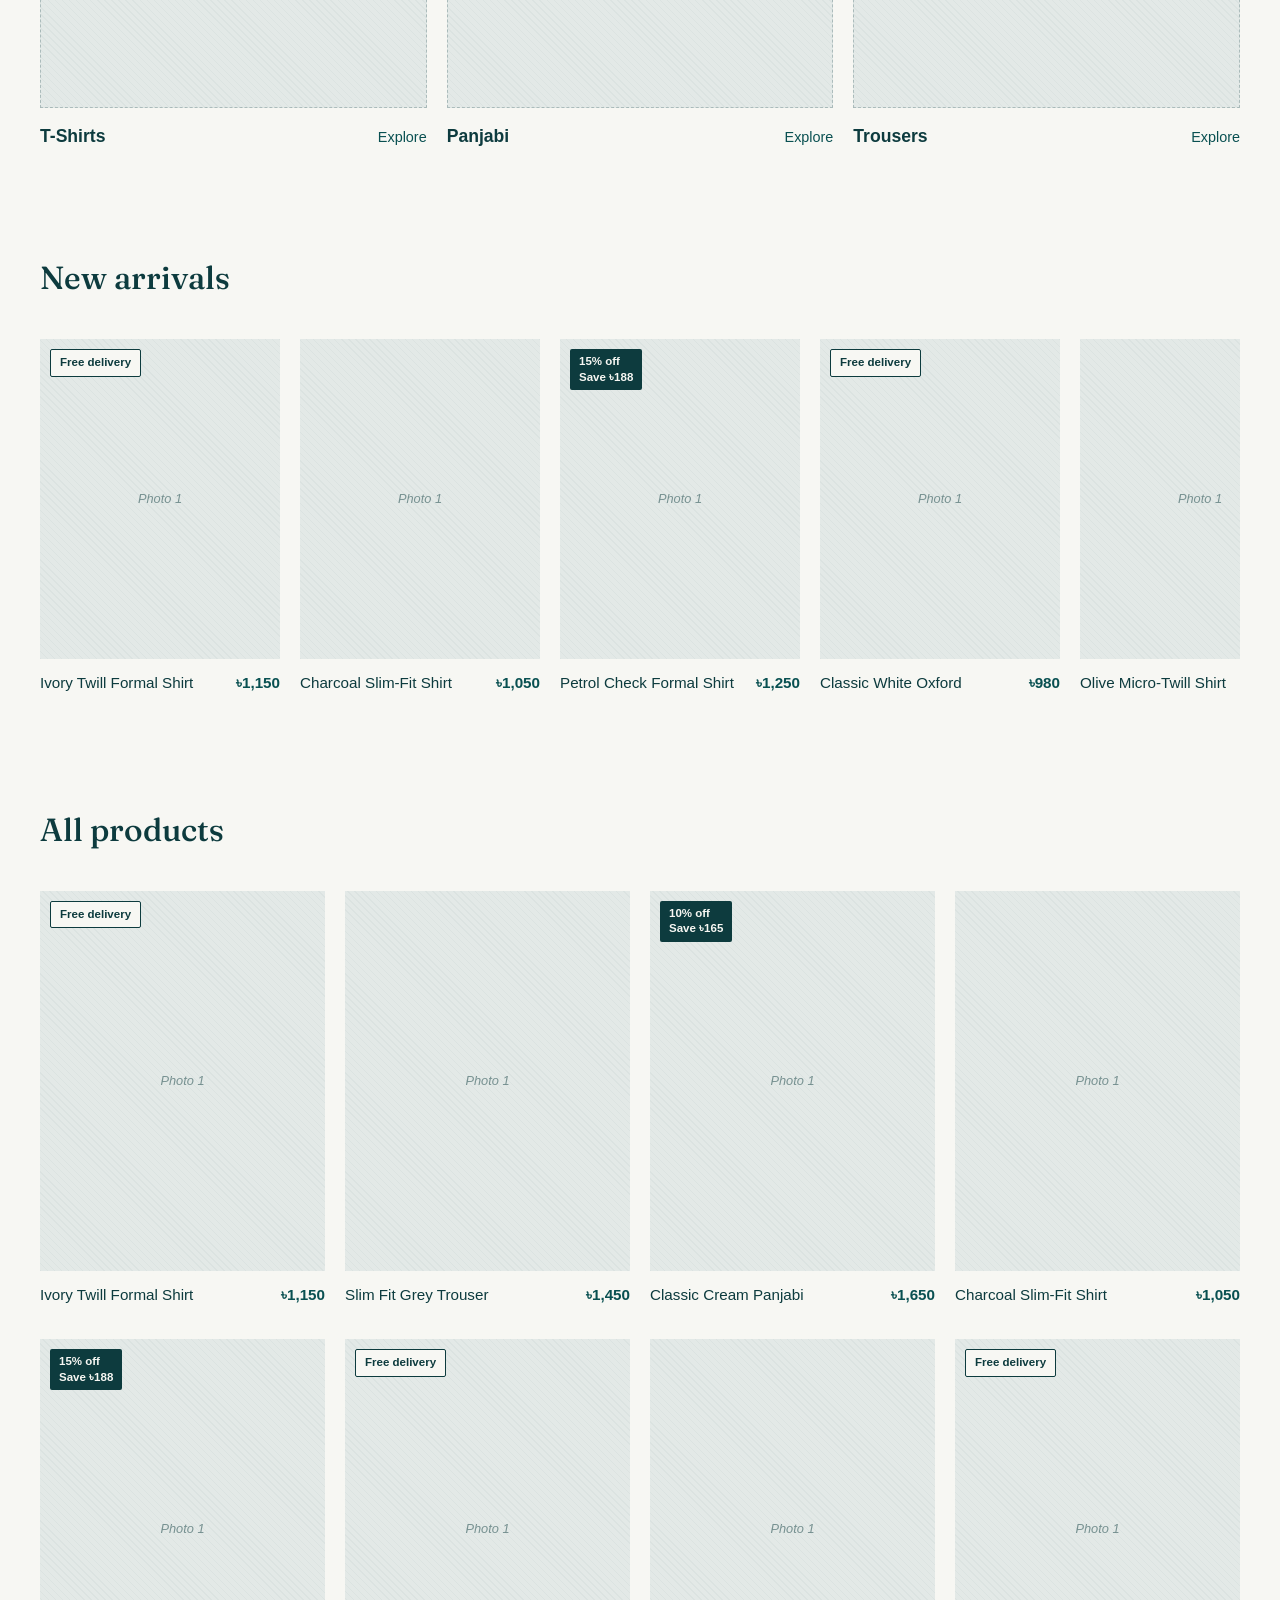
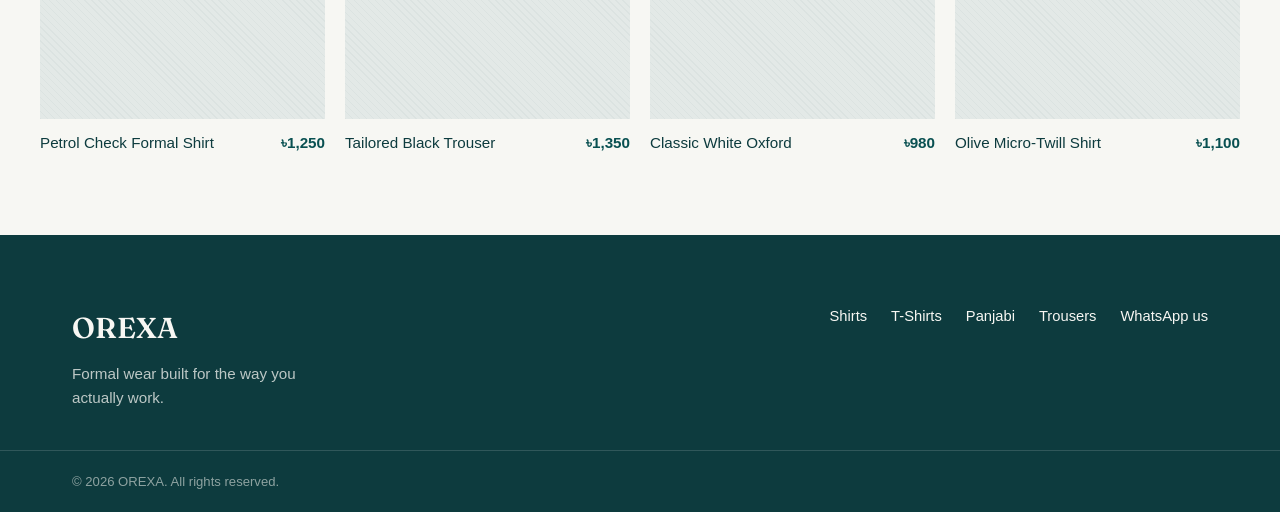
==== commit 99ff60aa: "turn hero into a slider with offer slides" ====
--- a/index.html
+++ b/index.html
@@ -34,12 +34,40 @@
   </header>
 
   <section class="hero">
-    <div class="hero-inner">
-      <h1>Sharp when you start.<br />Sharp when you leave.</h1>
-      <p class="hero-sub">
-        Formal shirts cut from fabric that holds its shape, morning to evening.
-      </p>
-      <a href="#" class="btn-primary">Shop the Collection</a>
+    <div class="hero-slide active" data-slide="1">
+      <div class="hero-inner">
+        <h1>Sharp when you start.<br />Sharp when you leave.</h1>
+        <p class="hero-sub">
+          Formal shirts cut from fabric that holds its shape, morning to evening.
+        </p>
+        <a href="#new-arrivals" class="btn-primary">Shop the Collection</a>
+      </div>
+    </div>
+
+    <div class="hero-slide" data-slide="2">
+      <div class="hero-inner">
+        <h1>Buy 2, get 1 free.</h1>
+        <p class="hero-sub">
+          On select formal shirts, for a limited time.
+        </p>
+        <a href="offers.html" class="btn-primary">See offer details</a>
+      </div>
+    </div>
+
+    <div class="hero-slide" data-slide="3">
+      <div class="hero-inner">
+        <h1>Up to 15% off.</h1>
+        <p class="hero-sub">
+          Selected shirts, panjabi and trousers, discounted now.
+        </p>
+        <a href="discounts.html" class="btn-primary">Shop the Sale</a>
+      </div>
+    </div>
+
+    <div class="hero-dots">
+      <button class="hero-dot active" data-target="0" aria-label="Slide 1"></button>
+      <button class="hero-dot" data-target="1" aria-label="Slide 2"></button>
+      <button class="hero-dot" data-target="2" aria-label="Slide 3"></button>
     </div>
   </section>
 
@@ -83,7 +111,7 @@
     </div>
   </section>
 
-  <section class="new-arrivals">
+  <section class="new-arrivals" id="new-arrivals">
     <div class="new-arrivals-inner">
       <h2>New arrivals</h2>
 
@@ -271,5 +299,44 @@
     </div>
   </footer>
 
+  <script>
+    // This runs at the very end of the page, after the hero markup above
+    // already exists, so it can safely find and work with those elements.
+
+    const slides = document.querySelectorAll('.hero-slide');
+    const dots = document.querySelectorAll('.hero-dot');
+    let currentSlide = 0;
+    let autoAdvanceTimer;
+
+    function showSlide(index) {
+      slides.forEach((slide, i) => slide.classList.toggle('active', i === index));
+      dots.forEach((dot, i) => dot.classList.toggle('active', i === index));
+      currentSlide = index;
+    }
+
+    function nextSlide() {
+      showSlide((currentSlide + 1) % slides.length);
+    }
+
+    function startAutoAdvance() {
+      autoAdvanceTimer = setInterval(nextSlide, 6000);
+    }
+
+    dots.forEach((dot, i) => {
+      dot.addEventListener('click', () => {
+        showSlide(i);
+        clearInterval(autoAdvanceTimer); // manual click resets the timer
+        startAutoAdvance();
+      });
+    });
+
+    startAutoAdvance();
+
+    // pause the auto-advance while a visitor is actually looking at the hero
+    const heroSection = document.querySelector('.hero');
+    heroSection.addEventListener('mouseenter', () => clearInterval(autoAdvanceTimer));
+    heroSection.addEventListener('mouseleave', startAutoAdvance);
+  </script>
+
 </body>
 </html>
--- a/style.css
+++ b/style.css
@@ -76,7 +76,7 @@
   transform: scaleX(1);
 }
 
-/* ---------- Hero ---------- */
+/* ---------- Hero (slider: a few slides, one shown at a time) ---------- */
 .hero {
   position: relative;
   background-color: var(--petrol);
@@ -89,7 +89,39 @@
     transparent 5px
   );
   color: var(--off-white);
-  padding: 120px 32px 140px;
+}
+
+.hero-slide {
+  display: none;
+  padding: 120px 32px 110px;
+}
+
+.hero-slide.active {
+  display: block;
+}
+
+.hero-dots {
+  position: absolute;
+  bottom: 26px;
+  left: 50%;
+  transform: translateX(-50%);
+  display: flex;
+  gap: 10px;
+}
+
+.hero-dot {
+  width: 8px;
+  height: 8px;
+  border-radius: 50%;
+  border: none;
+  padding: 0;
+  background: rgba(247, 247, 243, 0.35);
+  cursor: pointer;
+  transition: background 0.2s ease;
+}
+
+.hero-dot.active {
+  background: var(--gold);
 }
 
 .hero-inner {
@@ -1083,8 +1115,8 @@
     flex-wrap: wrap;
   }
 
-  .hero {
-    padding: 70px 24px 90px;
+  .hero-slide {
+    padding: 70px 24px 80px;
   }
 
   .category-grid {
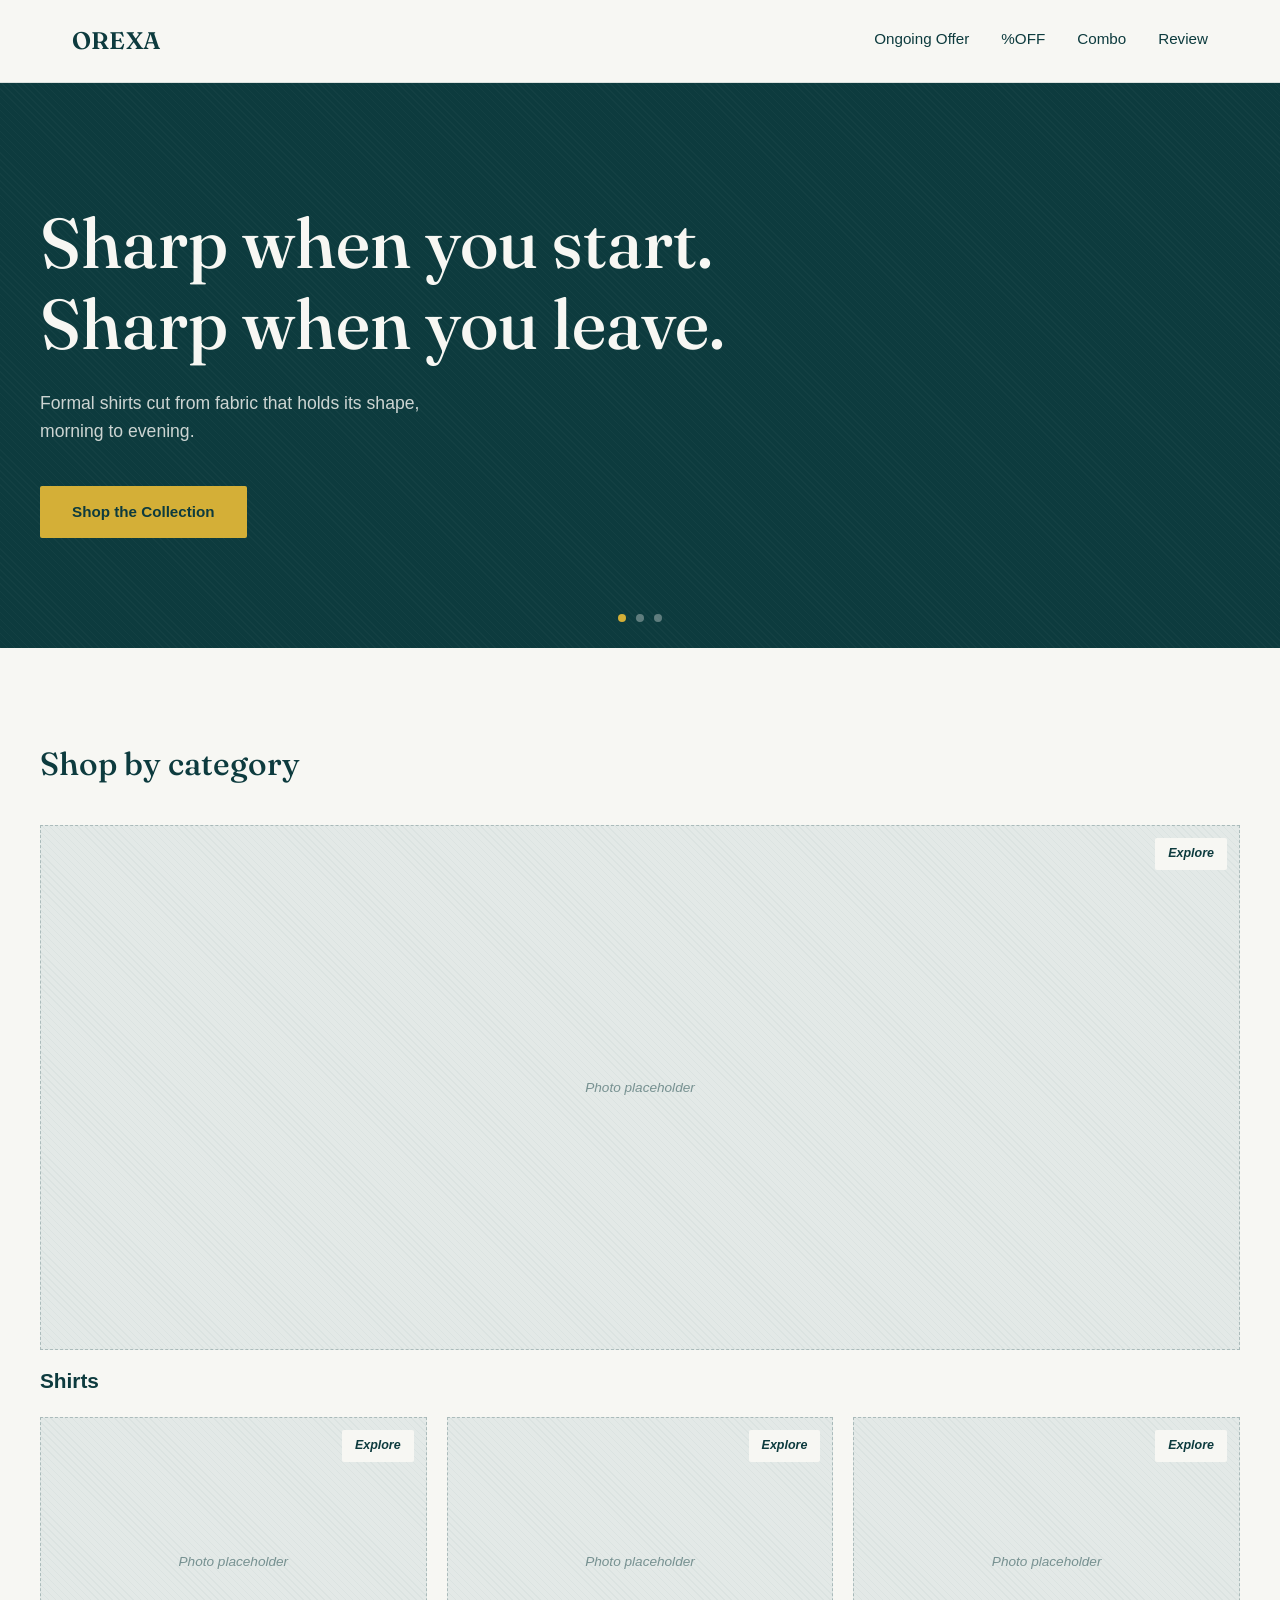
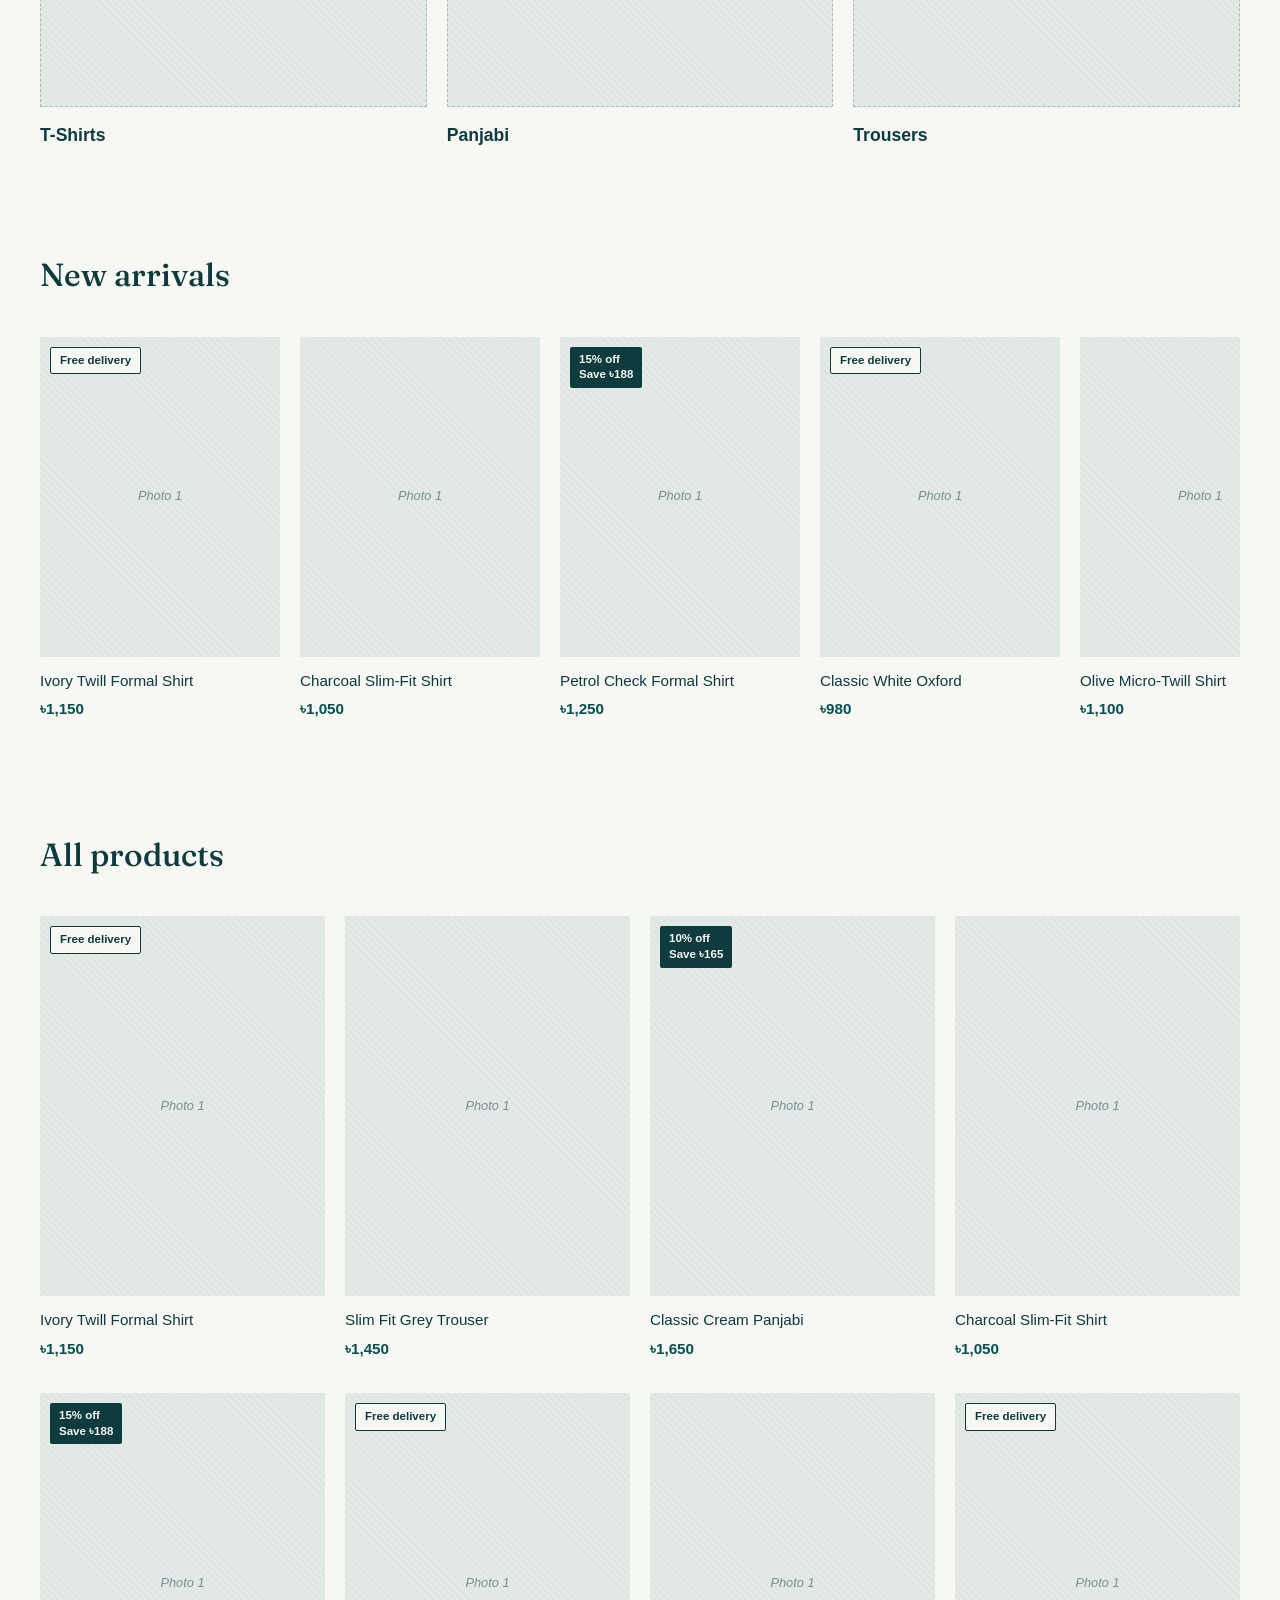
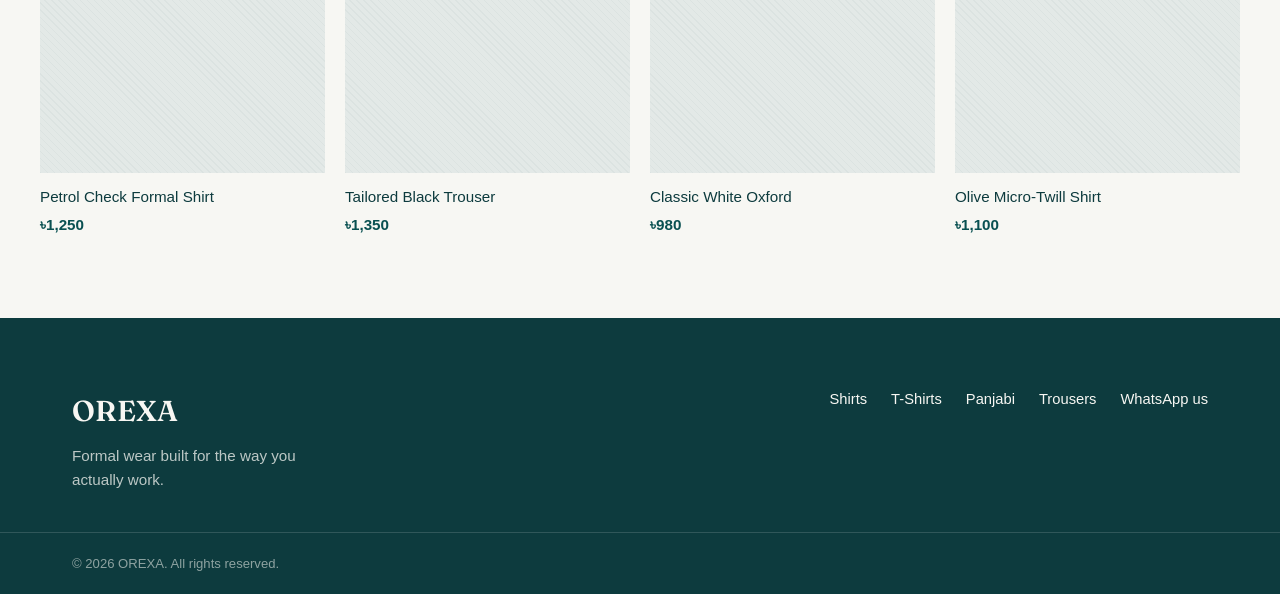
==== commit 3323a90d: "fix category/product card label spacing" ====
--- a/index.html
+++ b/index.html
@@ -76,35 +76,43 @@
       <h2>Shop by category</h2>
 
       <a href="#" class="category-feature">
-        <div class="category-feature__image">Photo placeholder</div>
+        <div class="category-feature__image">
+          Photo placeholder
+          <span class="category-card__cta">Explore</span>
+        </div>
         <div class="category-card__info">
           <span class="category-card__name">Shirts</span>
-          <span class="category-card__cta">Explore</span>
         </div>
       </a>
 
       <div class="category-grid">
         <a href="#" class="category-card">
-          <div class="category-card__image">Photo placeholder</div>
+          <div class="category-card__image">
+            Photo placeholder
+            <span class="category-card__cta">Explore</span>
+          </div>
           <div class="category-card__info">
             <span class="category-card__name">T-Shirts</span>
+          </div>
+        </a>
+
+        <a href="#" class="category-card">
+          <div class="category-card__image">
+            Photo placeholder
             <span class="category-card__cta">Explore</span>
           </div>
-        </a>
-
-        <a href="#" class="category-card">
-          <div class="category-card__image">Photo placeholder</div>
           <div class="category-card__info">
             <span class="category-card__name">Panjabi</span>
+          </div>
+        </a>
+
+        <a href="#" class="category-card">
+          <div class="category-card__image">
+            Photo placeholder
             <span class="category-card__cta">Explore</span>
           </div>
-        </a>
-
-        <a href="#" class="category-card">
-          <div class="category-card__image">Photo placeholder</div>
           <div class="category-card__info">
             <span class="category-card__name">Trousers</span>
-            <span class="category-card__cta">Explore</span>
           </div>
         </a>
       </div>
--- a/style.css
+++ b/style.css
@@ -187,6 +187,7 @@
 }
 
 .category-feature__image {
+  position: relative;
   aspect-ratio: 16 / 7;
   background-color: #E3E9E7;
   background-image: repeating-linear-gradient(
@@ -218,6 +219,7 @@
 }
 
 .category-card__image {
+  position: relative;
   aspect-ratio: 4 / 3;
   background-color: #E3E9E7;
   background-image: repeating-linear-gradient(
@@ -238,10 +240,7 @@
 }
 
 .category-card__info {
-  display: flex;
-  align-items: baseline;
-  justify-content: space-between;
-  gap: 12px;
+  display: block;
 }
 
 .category-card__name {
@@ -253,30 +252,24 @@
   font-size: 1.3rem;
 }
 
+/* "Explore" now sits on the image itself, top-right, instead of next to
+   the name below -- keeps it from crowding into the next card's name */
 .category-card__cta {
-  position: relative;
-  font-size: 0.9rem;
-  color: var(--active-green);
-  padding-bottom: 3px;
-  white-space: nowrap;
-}
-
-.category-card__cta::after {
-  content: '';
   position: absolute;
-  left: 0;
-  bottom: 0;
-  width: 100%;
-  height: 1px;
+  top: 12px;
+  right: 12px;
+  background: var(--off-white);
+  color: var(--petrol);
+  font-size: 0.78rem;
+  font-weight: 600;
+  padding: 6px 13px;
+  border-radius: 2px;
+  transition: background 0.2s ease;
+}
+
+.category-card:hover .category-card__cta,
+.category-feature:hover .category-card__cta {
   background: var(--gold);
-  transform: scaleX(0);
-  transform-origin: left;
-  transition: transform 0.25s ease;
-}
-
-.category-card:hover .category-card__cta::after,
-.category-feature:hover .category-card__cta::after {
-  transform: scaleX(1);
 }
 
 /* ---------- Product cards (shared by New Arrivals + All Products) ---------- */
@@ -355,9 +348,8 @@
 
 .product-card__info {
   display: flex;
-  align-items: baseline;
-  justify-content: space-between;
-  gap: 10px;
+  flex-direction: column;
+  gap: 4px;
 }
 
 .product-card__name {
@@ -369,7 +361,6 @@
   font-size: 0.95rem;
   font-weight: 600;
   color: var(--active-green);
-  white-space: nowrap;
 }
 
 /* ---------- New Arrivals + All Products ---------- */
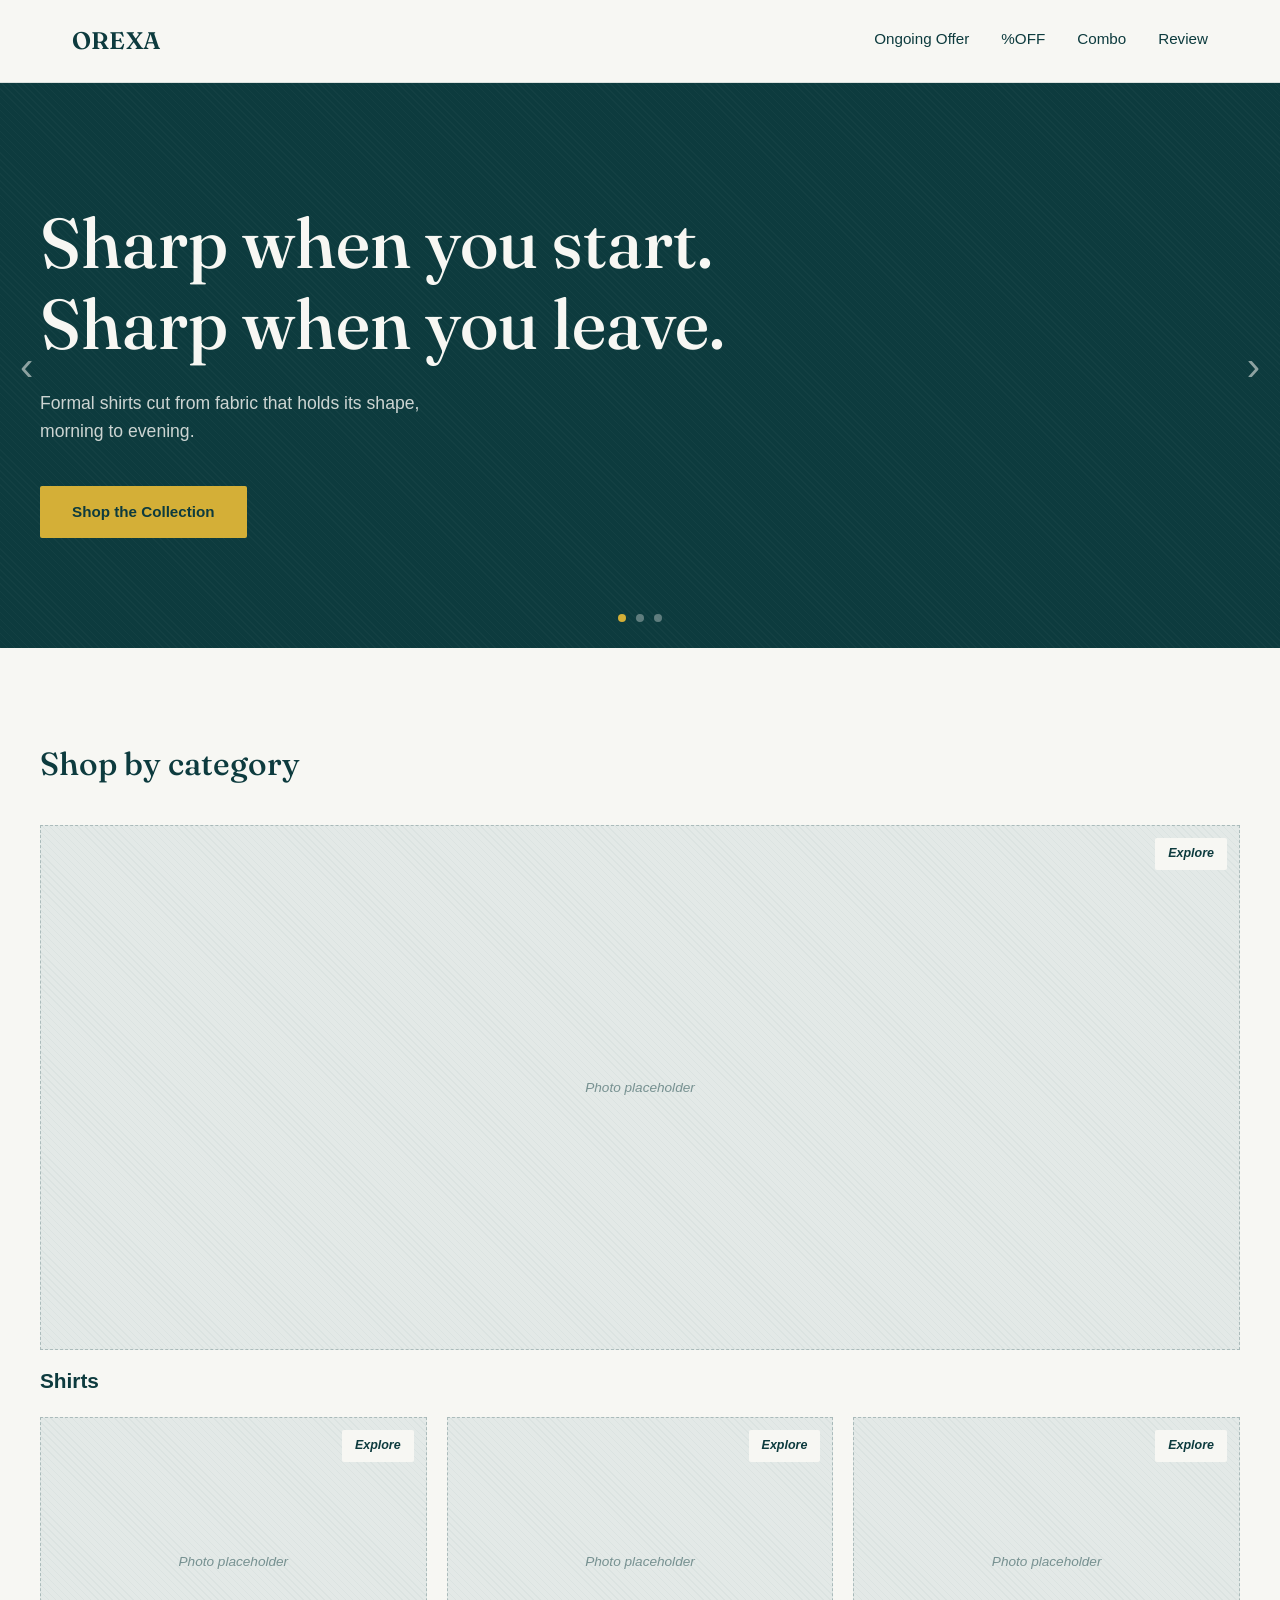
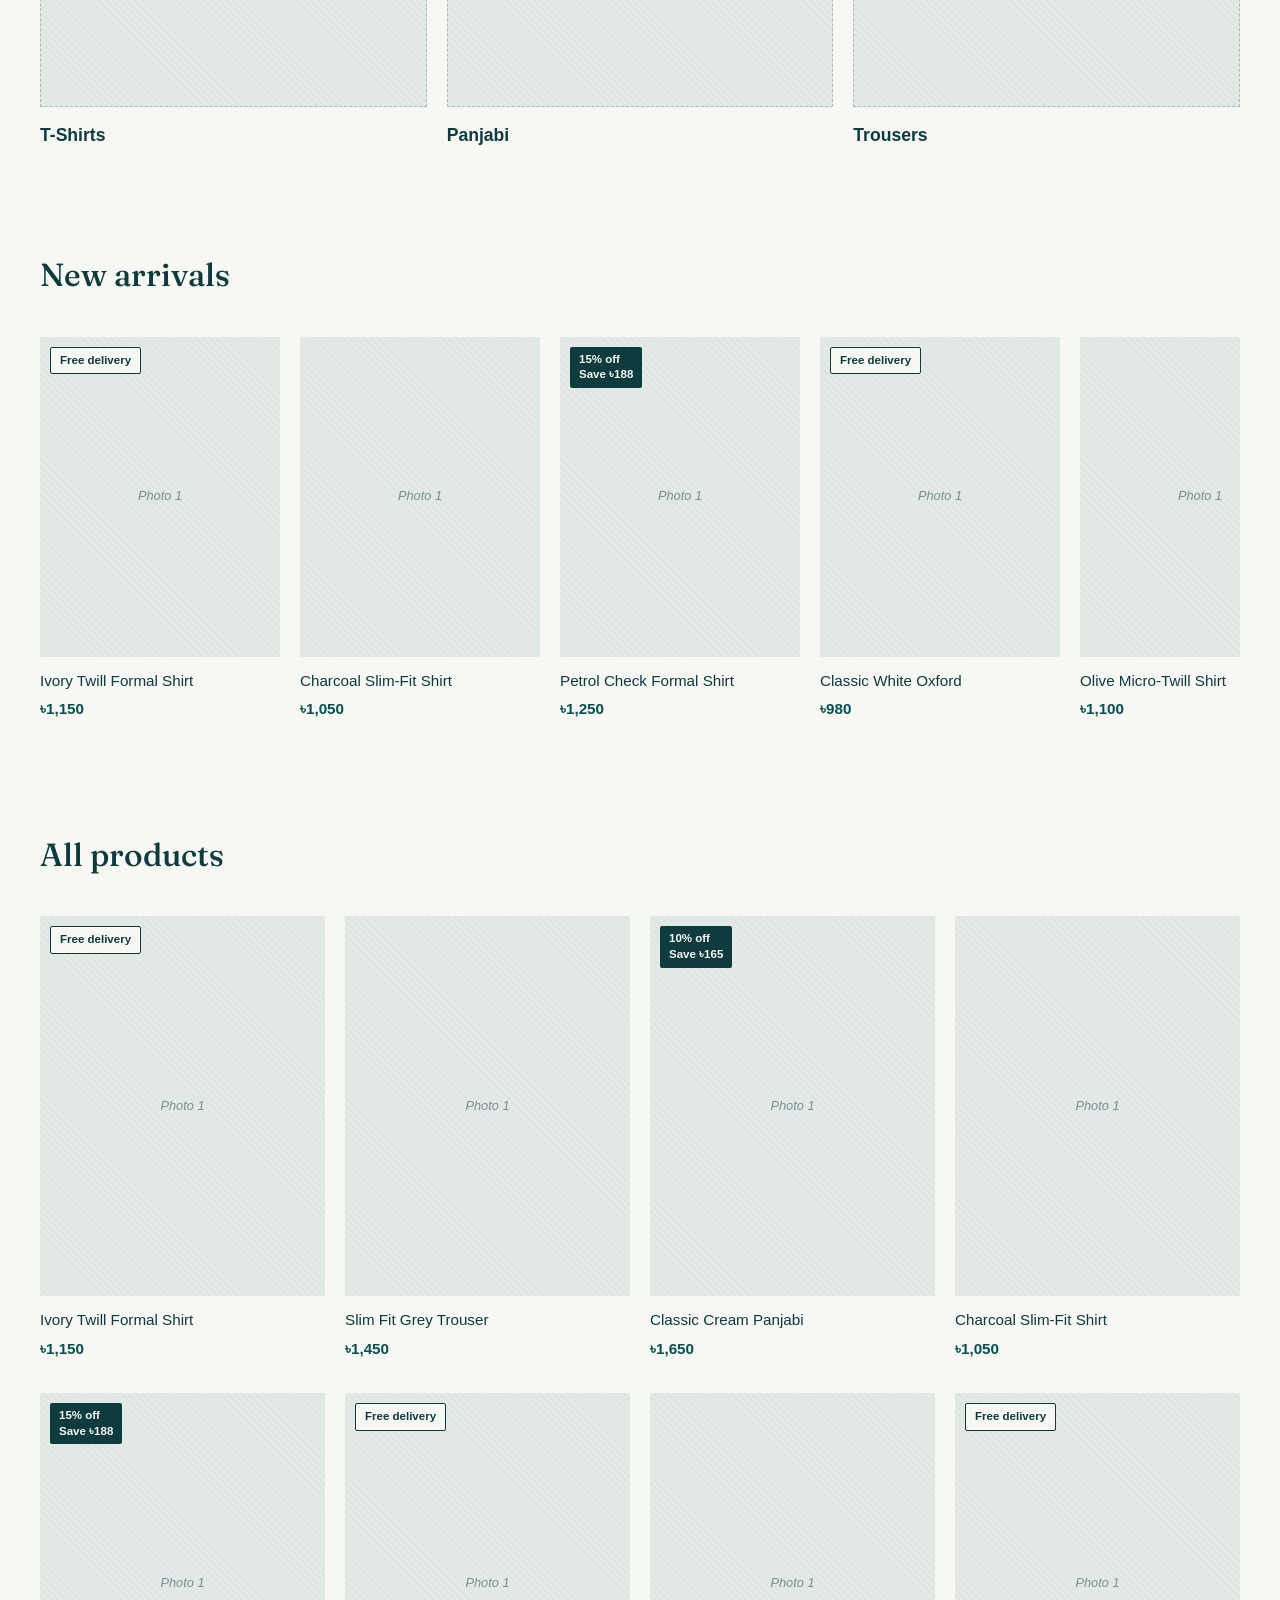
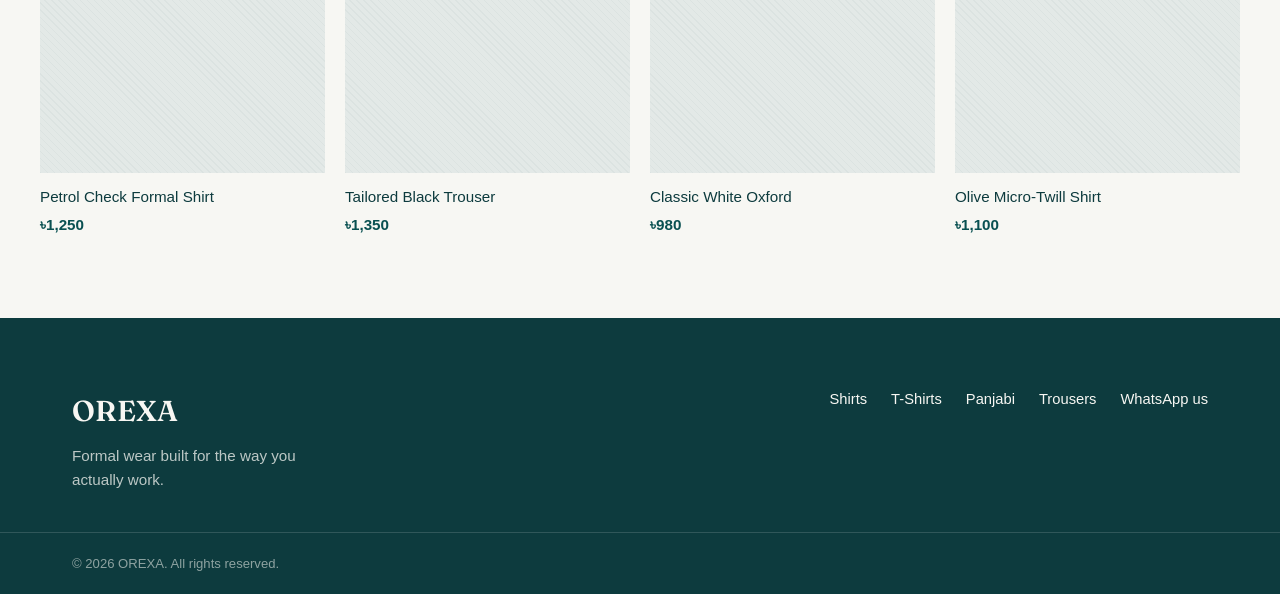
==== commit 054015ac: "fix slider hover-pause bug and add active nav state" ====
--- a/index.html
+++ b/index.html
@@ -69,6 +69,9 @@
       <button class="hero-dot" data-target="1" aria-label="Slide 2"></button>
       <button class="hero-dot" data-target="2" aria-label="Slide 3"></button>
     </div>
+
+    <button class="hero-arrow hero-arrow--prev" aria-label="Previous slide">&#8249;</button>
+    <button class="hero-arrow hero-arrow--next" aria-label="Next slide">&#8250;</button>
   </section>
 
   <section class="categories">
@@ -314,7 +317,7 @@
     const slides = document.querySelectorAll('.hero-slide');
     const dots = document.querySelectorAll('.hero-dot');
     let currentSlide = 0;
-    let autoAdvanceTimer;
+    let isHovering = false;
 
     function showSlide(index) {
       slides.forEach((slide, i) => slide.classList.toggle('active', i === index));
@@ -326,24 +329,54 @@
       showSlide((currentSlide + 1) % slides.length);
     }
 
-    function startAutoAdvance() {
-      autoAdvanceTimer = setInterval(nextSlide, 6000);
-    }
-
+    // clicking a dot just shows that slide directly -- it doesn't need to
+    // touch the timer at all, so there's nothing for it to conflict with
     dots.forEach((dot, i) => {
-      dot.addEventListener('click', () => {
-        showSlide(i);
-        clearInterval(autoAdvanceTimer); // manual click resets the timer
-        startAutoAdvance();
-      });
-    });
-
-    startAutoAdvance();
-
-    // pause the auto-advance while a visitor is actually looking at the hero
+      dot.addEventListener('click', () => showSlide(i));
+    });
+
+    // ---------- Left / right arrow buttons ----------
+    document.querySelector('.hero-arrow--prev').addEventListener('click', () => {
+      showSlide((currentSlide - 1 + slides.length) % slides.length);
+    });
+
+    document.querySelector('.hero-arrow--next').addEventListener('click', () => {
+      nextSlide();
+    });
+
+    // one single timer, running the whole time the page is open. Every 6s
+    // it only actually advances if the visitor isn't currently hovering.
+    setInterval(() => {
+      if (!isHovering) {
+        nextSlide();
+      }
+    }, 6000);
+
     const heroSection = document.querySelector('.hero');
-    heroSection.addEventListener('mouseenter', () => clearInterval(autoAdvanceTimer));
-    heroSection.addEventListener('mouseleave', startAutoAdvance);
+    heroSection.addEventListener('mouseenter', () => { isHovering = true; });
+    heroSection.addEventListener('mouseleave', () => { isHovering = false; });
+
+    // ---------- Swipe support (touch devices) ----------
+    let touchStartX = 0;
+
+    heroSection.addEventListener('touchstart', (e) => {
+      touchStartX = e.changedTouches[0].screenX;
+      isHovering = true; // pause auto-advance while a visitor is touching it
+    });
+
+    heroSection.addEventListener('touchend', (e) => {
+      const touchEndX = e.changedTouches[0].screenX;
+      const distance = touchStartX - touchEndX;
+      const swipeThreshold = 50; // px -- smaller finger wiggles don't count as a swipe
+
+      if (Math.abs(distance) > swipeThreshold) {
+        if (distance > 0) {
+          nextSlide(); // swiped left -> next slide
+        } else {
+          showSlide((currentSlide - 1 + slides.length) % slides.length); // swiped right -> previous
+        }
+      }
+    });
   </script>
 
 </body>
--- a/style.css
+++ b/style.css
@@ -76,9 +76,15 @@
   transform: scaleX(1);
 }
 
+/* current page: same underline as hover, but always shown */
+.main-nav a.active::after {
+  transform: scaleX(1);
+}
+
 /* ---------- Hero (slider: a few slides, one shown at a time) ---------- */
 .hero {
   position: relative;
+  touch-action: pan-y; /* let vertical page-scroll through, but leave horizontal swipes to our own JS */
   background-color: var(--petrol);
   /* subtle diagonal micro-texture, echoes the "micro twill" fabric weave */
   background-image: repeating-linear-gradient(
@@ -122,6 +128,33 @@
 
 .hero-dot.active {
   background: var(--gold);
+}
+
+.hero-arrow {
+  position: absolute;
+  top: 50%;
+  transform: translateY(-50%);
+  background: none;
+  border: none;
+  color: var(--off-white);
+  font-size: 2.5rem;
+  line-height: 1;
+  cursor: pointer;
+  padding: 12px;
+  opacity: 0.55;
+  transition: opacity 0.2s ease;
+}
+
+.hero-arrow:hover {
+  opacity: 1;
+}
+
+.hero-arrow--prev {
+  left: 8px;
+}
+
+.hero-arrow--next {
+  right: 8px;
 }
 
 .hero-inner {
@@ -1110,6 +1143,10 @@
     padding: 70px 24px 80px;
   }
 
+  .hero-arrow {
+    display: none;
+  }
+
   .category-grid {
     grid-template-columns: 1fr;
   }
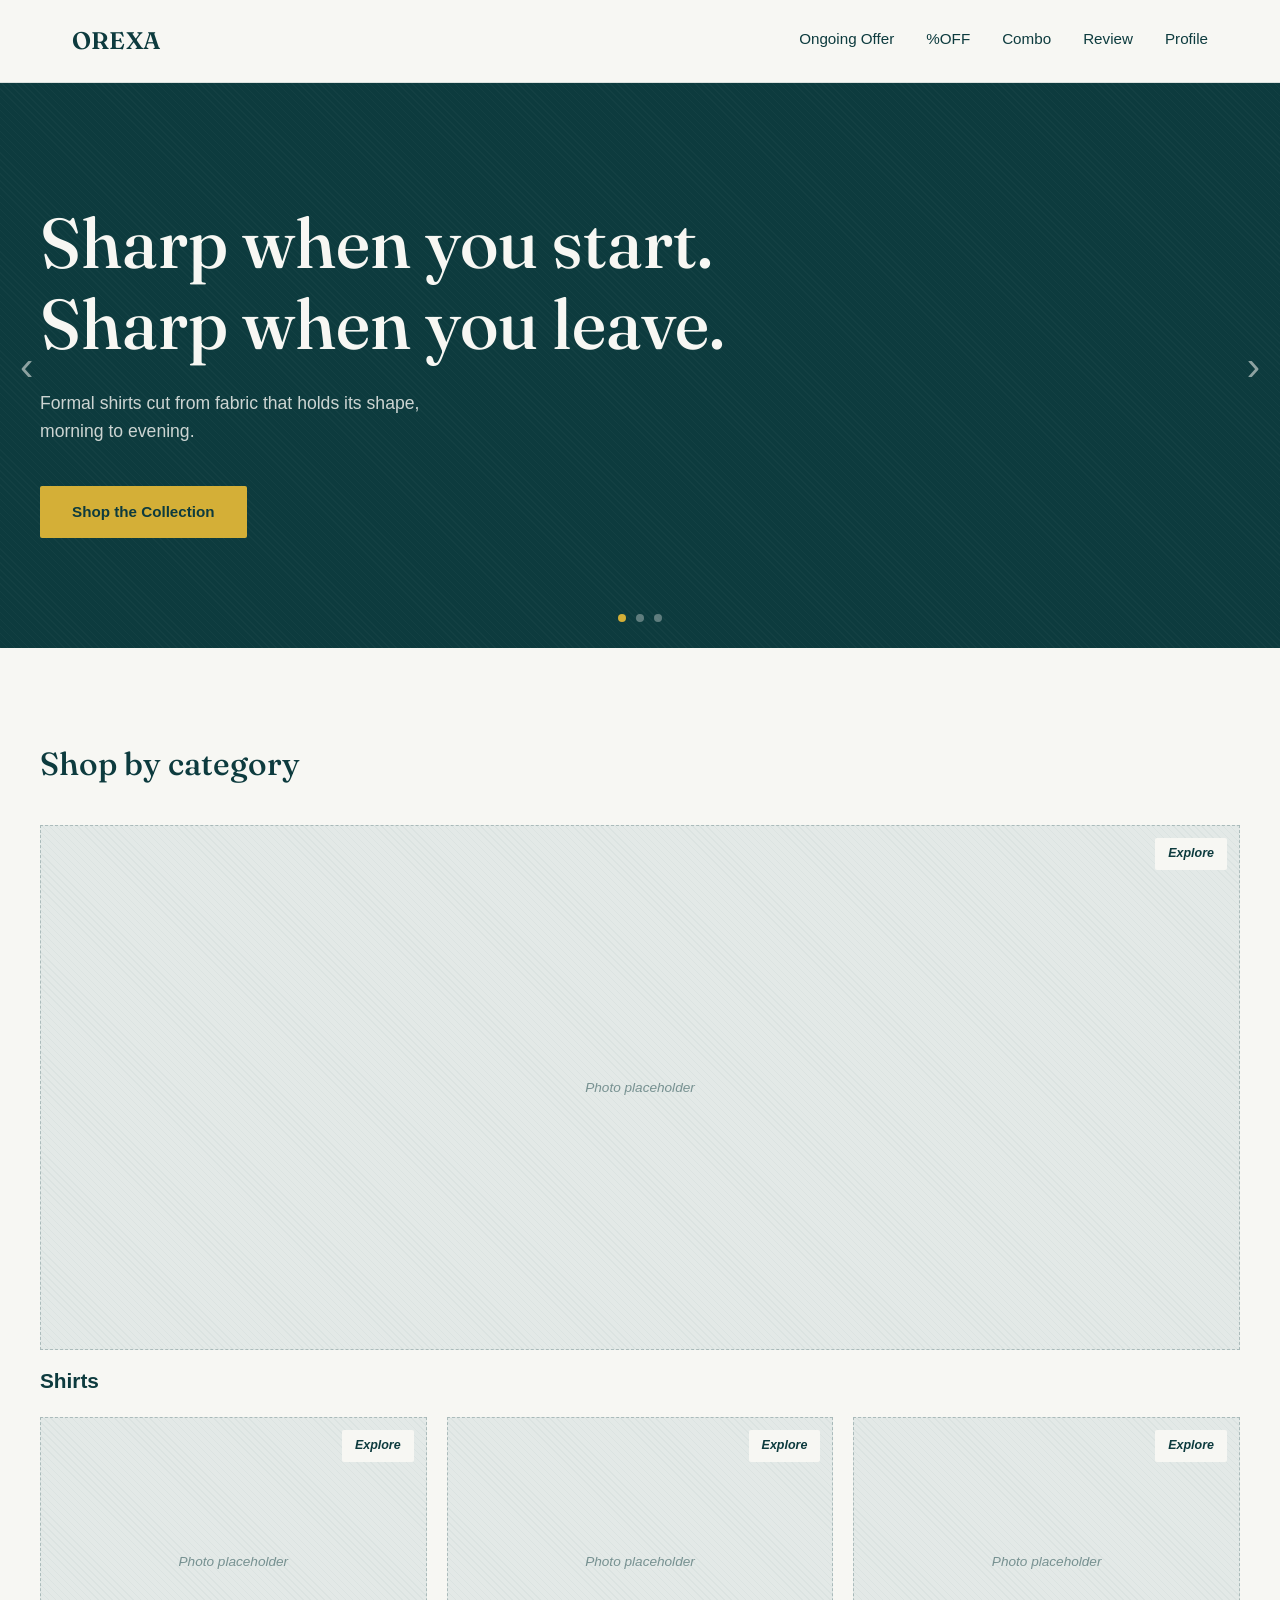
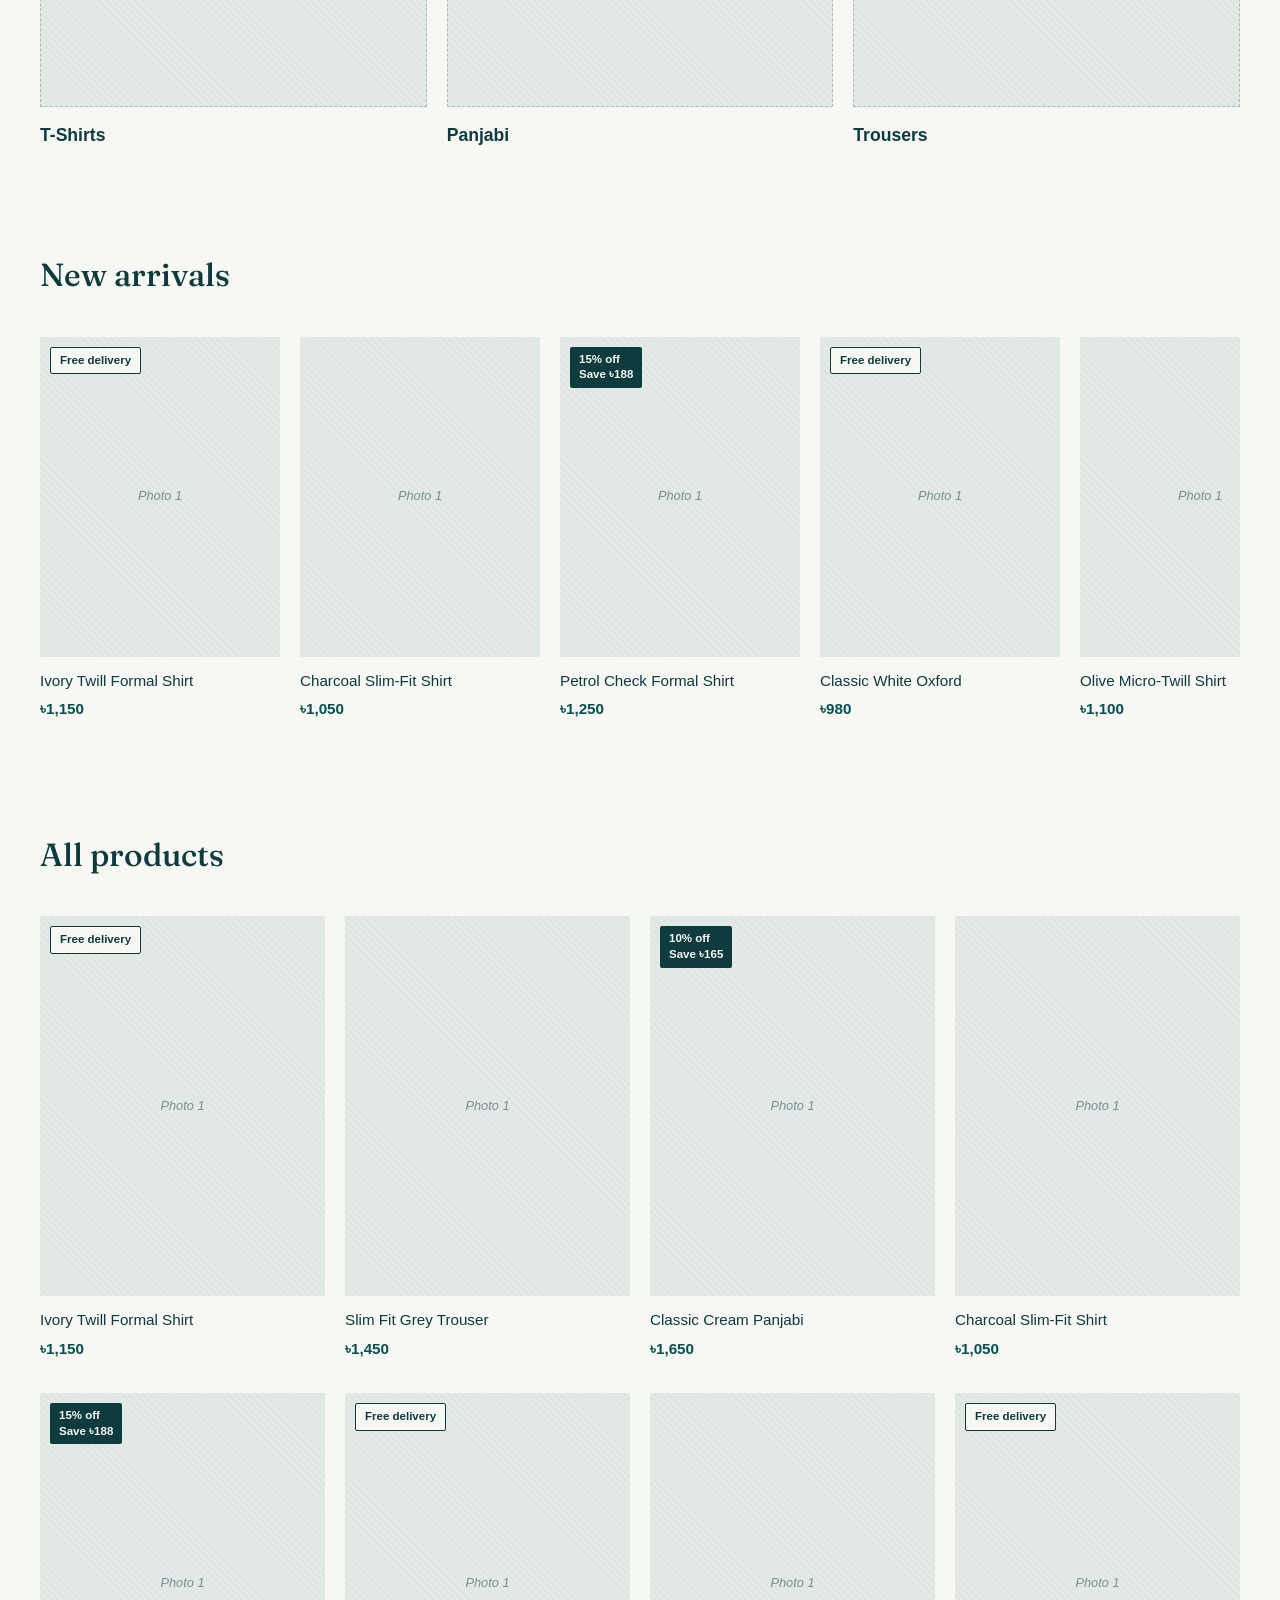
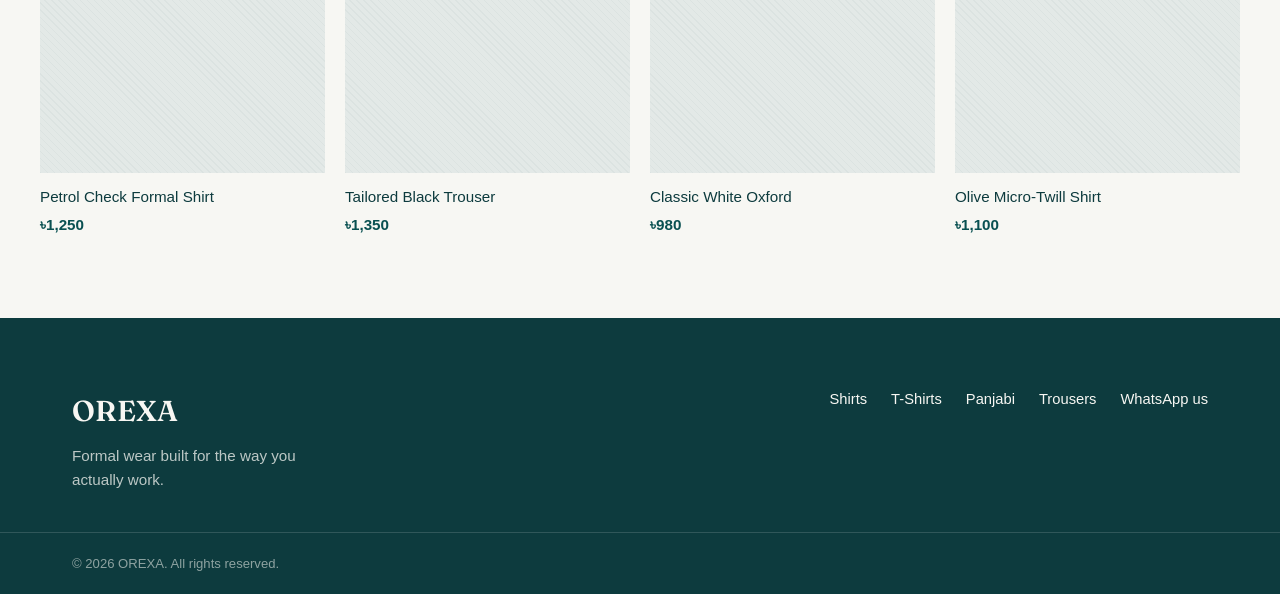
==== commit 0e6029dc: "add mock data to profile page and add README" ====
--- a/index.html
+++ b/index.html
@@ -29,6 +29,7 @@
         <a href="discounts.html">%OFF</a>
         <a href="combo.html">Combo</a>
         <a href="reviews.html">Review</a>
+        <a href="profile.html">Profile</a>
       </nav>
     </div>
   </header>
@@ -78,7 +79,7 @@
     <div class="categories-inner">
       <h2>Shop by category</h2>
 
-      <a href="#" class="category-feature">
+      <a href="shirts.html" class="category-feature">
         <div class="category-feature__image">
           Photo placeholder
           <span class="category-card__cta">Explore</span>
@@ -89,7 +90,7 @@
       </a>
 
       <div class="category-grid">
-        <a href="#" class="category-card">
+        <a href="tshirts.html" class="category-card">
           <div class="category-card__image">
             Photo placeholder
             <span class="category-card__cta">Explore</span>
@@ -99,7 +100,7 @@
           </div>
         </a>
 
-        <a href="#" class="category-card">
+        <a href="panjabi.html" class="category-card">
           <div class="category-card__image">
             Photo placeholder
             <span class="category-card__cta">Explore</span>
@@ -109,7 +110,7 @@
           </div>
         </a>
 
-        <a href="#" class="category-card">
+        <a href="trousers.html" class="category-card">
           <div class="category-card__image">
             Photo placeholder
             <span class="category-card__cta">Explore</span>
@@ -297,10 +298,10 @@
       </div>
 
       <nav class="footer-links">
-        <a href="#">Shirts</a>
-        <a href="#">T-Shirts</a>
-        <a href="#">Panjabi</a>
-        <a href="#">Trousers</a>
+        <a href="shirts.html">Shirts</a>
+        <a href="tshirts.html">T-Shirts</a>
+        <a href="panjabi.html">Panjabi</a>
+        <a href="trousers.html">Trousers</a>
         <a href="https://wa.me/8801XXXXXXXXX" target="_blank" rel="noopener">WhatsApp us</a>
       </nav>
     </div>
--- a/style.css
+++ b/style.css
@@ -196,6 +196,26 @@
   color: var(--off-white);
 }
 
+/* secondary action that sits on a Petrol Green panel:
+   outline only, so the gold button stays the single primary CTA */
+.btn-outline-light {
+  display: inline-block;
+  padding: 14px 32px;
+  border: 1px solid rgba(247, 247, 243, 0.45);
+  border-radius: 2px;
+  color: var(--off-white);
+  font-weight: 500;
+  font-size: 0.95rem;
+  transition: background 0.2s ease, color 0.2s ease, border-color 0.2s ease;
+}
+
+.btn-outline-light:hover,
+.btn-outline-light:active {
+  background: var(--off-white);
+  border-color: var(--off-white);
+  color: var(--active-green);
+}
+
 /* ---------- Categories ---------- */
 .categories {
   padding: 90px 32px;
@@ -1029,6 +1049,28 @@
   margin-bottom: 20px;
 }
 
+/* which phone number the balance belongs to, and when it last moved */
+.credit-panel__meta {
+  display: flex;
+  flex-wrap: wrap;
+  gap: 12px 48px;
+  padding: 20px 0;
+  margin-bottom: 24px;
+  border-top: 1px solid rgba(247, 247, 243, 0.18);
+  border-bottom: 1px solid rgba(247, 247, 243, 0.18);
+}
+
+.credit-panel__meta dt {
+  font-size: 0.82rem;
+  color: rgba(247, 247, 243, 0.65);
+  margin-bottom: 2px;
+}
+
+.credit-panel__meta dd {
+  font-size: 0.95rem;
+  font-weight: 500;
+}
+
 .credit-panel__note {
   max-width: 50ch;
   font-size: 0.92rem;
@@ -1036,24 +1078,80 @@
   margin-bottom: 24px;
 }
 
+.credit-panel__actions {
+  display: flex;
+  flex-wrap: wrap;
+  gap: 12px;
+}
+
+/* .btn-whatsapp is full-width on the product page; inside the panel it sits
+   next to the Messenger button instead */
 .credit-panel .btn-whatsapp {
   display: inline-block;
   width: auto;
+  margin-bottom: 0;
+}
+
+.credit-steps {
+  margin-bottom: 48px;
+}
+
+.credit-steps h2,
+.credit-history h2 {
+  font-family: 'Fraunces', Georgia, serif;
+  font-weight: 500;
+  font-size: 1.3rem;
+  margin-bottom: 16px;
+}
+
+.credit-steps__list {
+  list-style: none;
+  counter-reset: credit-step;
+  display: flex;
+  flex-direction: column;
+  gap: 12px;
+  max-width: 60ch;
+}
+
+.credit-steps__list li {
+  counter-increment: credit-step;
+  position: relative;
+  padding-left: 30px;
+  font-size: 0.92rem;
+  color: rgba(13, 59, 62, 0.9);
+}
+
+.credit-steps__list li::before {
+  content: counter(credit-step);
+  position: absolute;
+  left: 0;
+  top: 0.1em;
+  width: 20px;
+  height: 20px;
+  border: 1px solid rgba(13, 59, 62, 0.25);
+  border-radius: 2px;
+  display: flex;
+  align-items: center;
+  justify-content: center;
+  font-size: 0.75rem;
+  font-weight: 600;
+  color: var(--active-green);
 }
 
 .credit-history {
   margin-bottom: 60px;
 }
 
-.credit-history h2 {
-  font-family: 'Fraunces', Georgia, serif;
-  font-weight: 500;
-  font-size: 1.3rem;
+.credit-history__intro {
+  max-width: 60ch;
+  font-size: 0.92rem;
+  color: rgba(13, 59, 62, 0.7);
   margin-bottom: 20px;
 }
 
 .credit-history__list {
   list-style: none;
+  border-top: 1px solid rgba(13, 59, 62, 0.12);
 }
 
 .credit-history__list li {
@@ -1079,6 +1177,16 @@
   font-weight: 600;
   color: var(--active-green);
   white-space: nowrap;
+}
+
+.credit-history__total {
+  display: flex;
+  align-items: baseline;
+  justify-content: space-between;
+  gap: 16px;
+  padding: 16px 0;
+  font-size: 0.92rem;
+  font-weight: 500;
 }
 
 .size-chart table {
@@ -1192,6 +1300,34 @@
     align-items: flex-start;
     gap: 16px;
   }
+
+  .profile-page {
+    padding: 40px 24px 80px;
+  }
+
+  .credit-panel {
+    padding: 32px 24px;
+  }
+
+  .credit-panel__amount {
+    font-size: 2.4rem;
+  }
+
+  /* stack the two contact buttons full-width so both stay easy to tap */
+  .credit-panel .credit-panel__actions a {
+    width: 100%;
+    text-align: center;
+  }
+
+  /* date moves onto its own line, description and amount share the next */
+  .credit-history__list li {
+    flex-wrap: wrap;
+    gap: 4px 16px;
+  }
+
+  .credit-history__date {
+    flex: 0 0 100%;
+  }
 }
 
 /* respect users who've asked for less motion */
